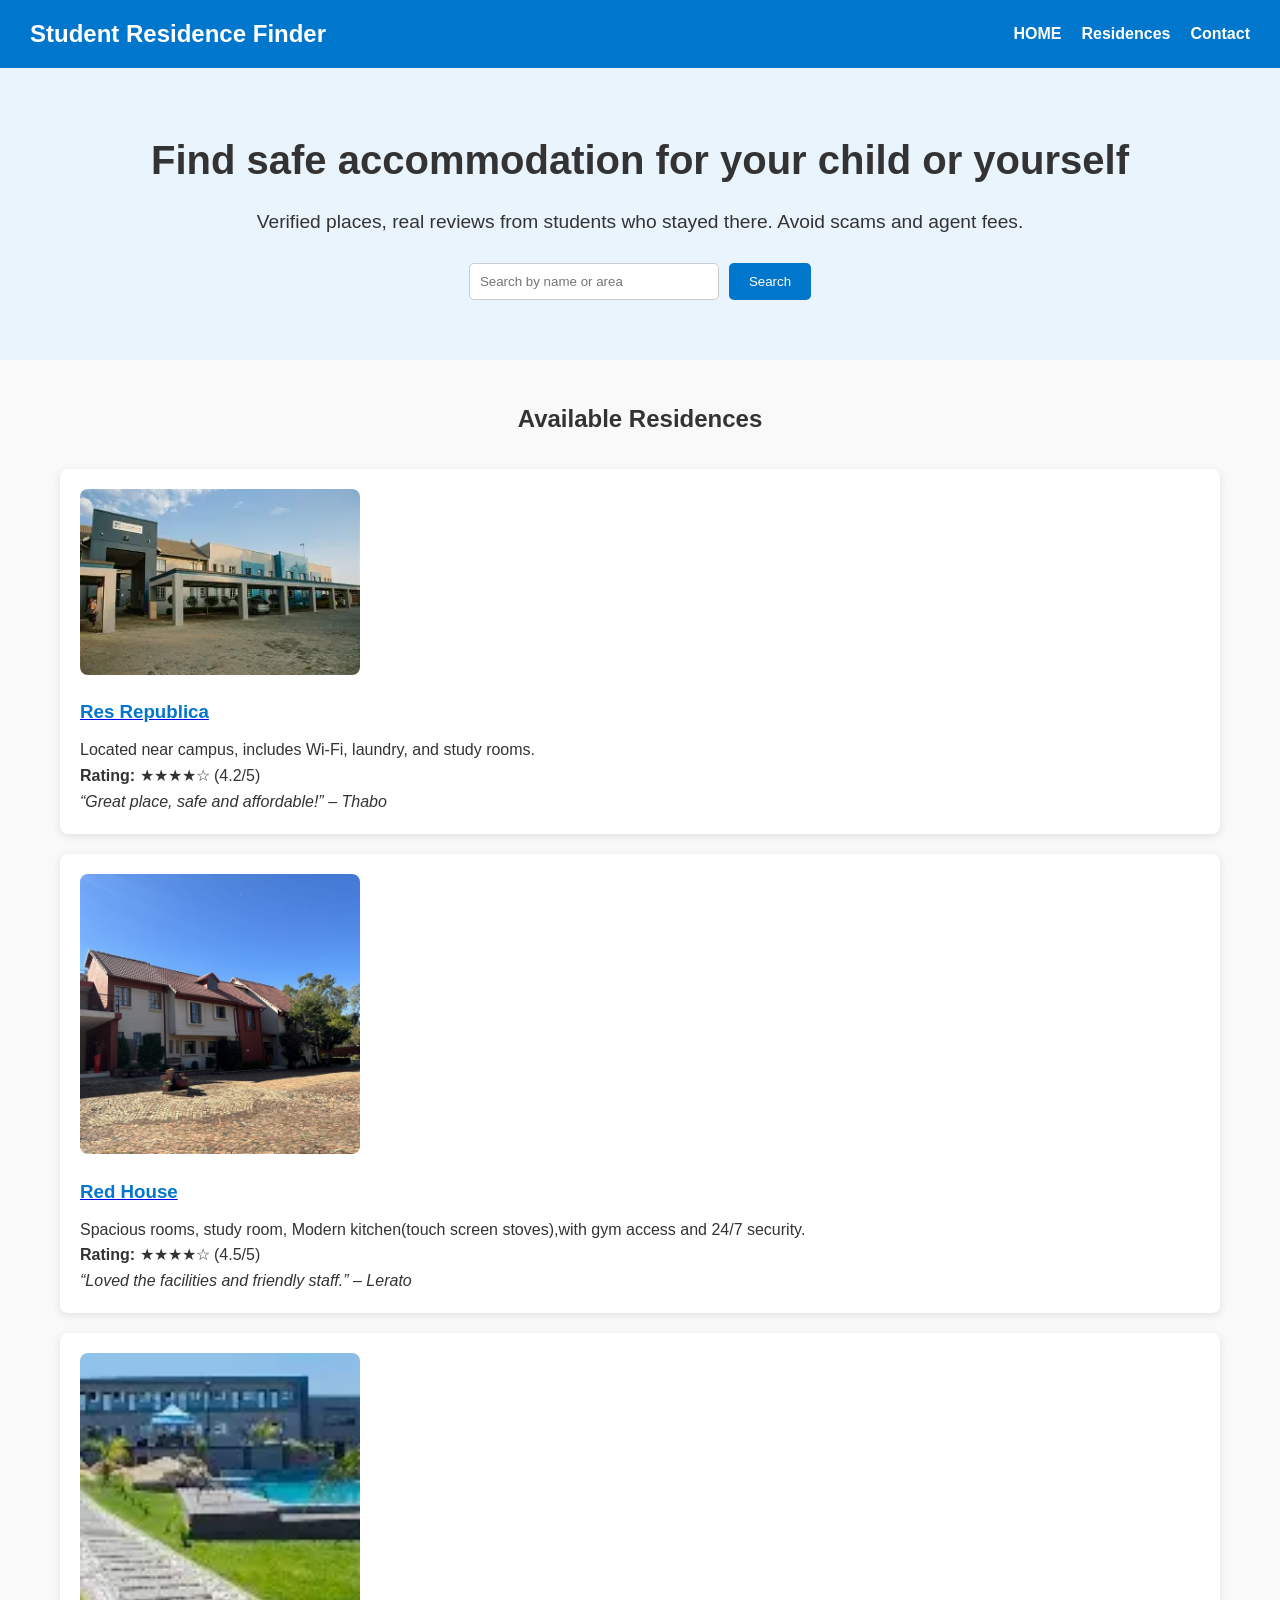
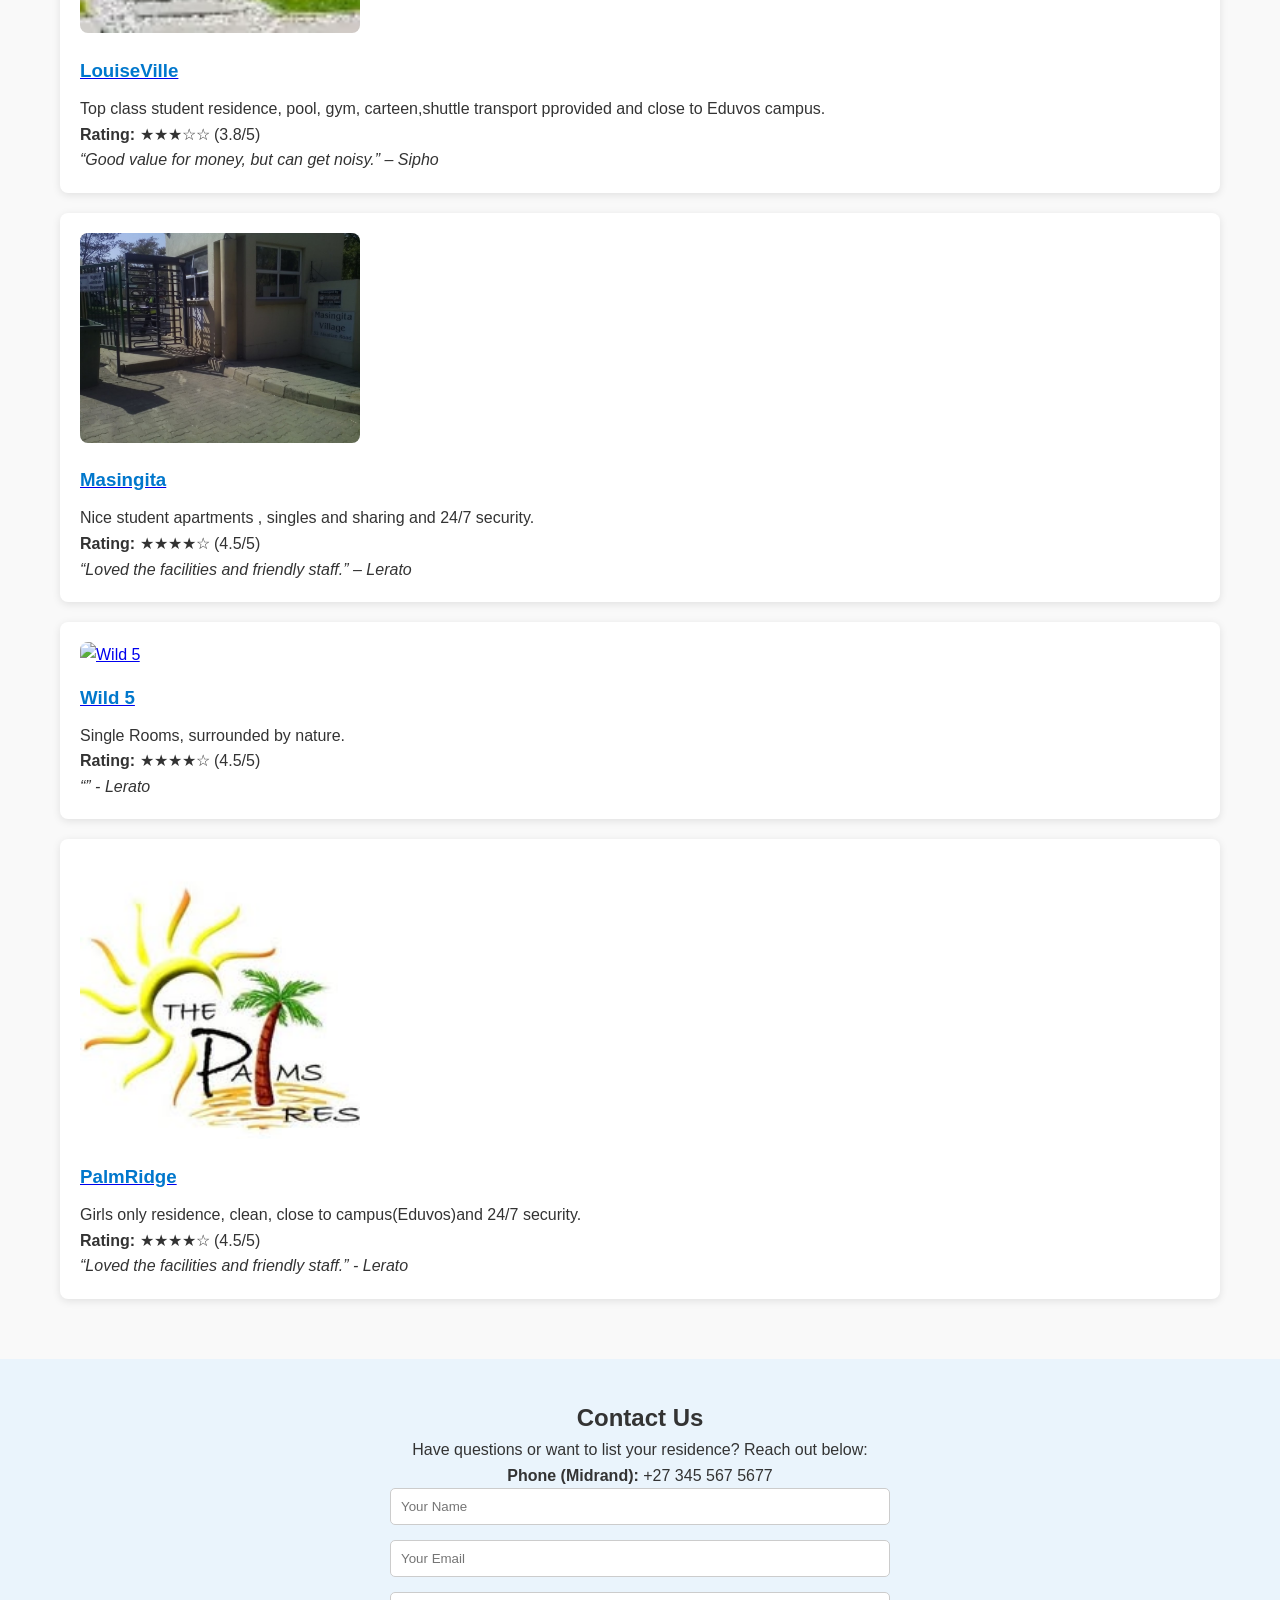
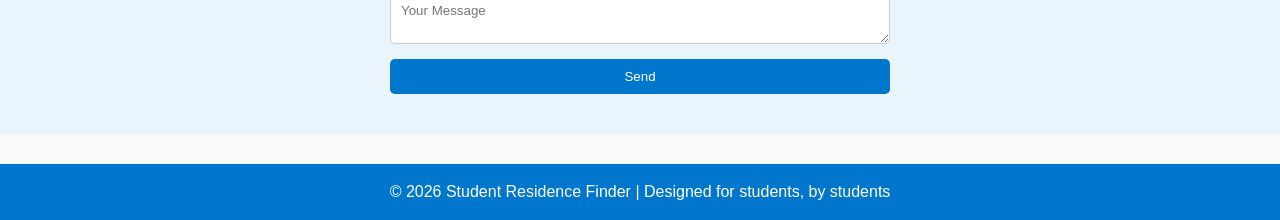
==== index.html @ e9db71c7 "initial website commit" ====
<!DOCTYPE html>
<html lang="en">
<head>
    <meta charset="UTF-8">
    <meta name="viewport" content="width=device-width, initial-scale=1.0">
    <title>Student Residence Finder</title>
    <link rel="stylesheet" href="web.css">
</head>
<body>
    
    
    <nav>
        <h2>Student Residence Finder</h2>
        <ul>
            <li><a href="index.html">HOME</a></li>
            <li><a href="#residences">Residences</a></li>
            <li><a href="#contact">Contact</a></li>
        </ul>
    </nav>

    
    <section class="hero">
        <h1>Find safe accommodation for your child or yourself</h1>
        <p>Verified places, real reviews from students who stayed there. Avoid scams and agent fees.</p>

        <div class="search-box"> 
            <input type="text" placeholder="Search by name or area">
            <button>Search</button>
        </div>
    </section>

    
    <section id="residences" class="residences">
        <h2>Available Residences</h2>

        <div class="residence-card">
            <a href="respublica.html">
                <img src="resp.webp" alt="Respublica">
                <h3>Res Republica</h3>
            </a>
            <p>Located near campus, includes Wi-Fi, laundry, and study rooms.</p>
            <p><strong>Rating:</strong> ★★★★☆ (4.2/5)</p>
            <p><em>“Great place, safe and affordable!” – Thabo</em></p>
        </div>

        <div class="residence-card">
            <a href="redhouse.html">
                <img src="red house.jpg" alt="Red House">
                <h3>Red House</h3>
            </a>
            <p>Spacious rooms, study room, Modern kitchen(touch screen stoves),with gym access and 24/7 security.</p>
            <p><strong>Rating:</strong> ★★★★☆ (4.5/5)</p>
            <p><em>“Loved the facilities and friendly staff.” – Lerato</em></p>
        </div>

        <div class="residence-card">
            <a href="louiseville.html">
                <img src="louisville.webp" alt="LouiseVille">
                <h3>LouiseVille</h3>
            </a>
            <p>Top class student residence, pool, gym, carteen,shuttle transport pprovided and close to Eduvos campus.</p>
            <p><strong>Rating:</strong> ★★★☆☆ (3.8/5)</p>
            <p><em>“Good value for money, but can get noisy.” – Sipho</em></p>
        </div>

        <div class="residence-card">
            <a href="masingita.html">
                <img src="masingita.jpg" alt="Masingita">
                <h3>Masingita</h3>
            </a>
            <p>Nice student apartments , singles and sharing and 24/7 security.</p>
            <p><strong>Rating:</strong> ★★★★☆ (4.5/5)</p>
            <p><em>“Loved the facilities and friendly staff.” – Lerato</em></p>
        </div>

        <div class="residence-card">
            <a href="wild5.html">
                <img src="res2.jpg" alt="Wild 5">
                <h3>Wild 5</h3>
            </a>
            <p>Single Rooms, surrounded by nature.</p>
            <p><strong>Rating:</strong> ★★★★☆ (4.5/5)</p>
            <p><em>“” - Lerato</em></p>
        </div>

        <div class="residence-card">
            <a href="palmridge.html">
                <img src="palms.jpg" alt="PalmRidge">
                <h3>PalmRidge</h3>
            </a>
            <p>Girls only residence, clean, close to campus(Eduvos)and 24/7 security.</p>
            <p><strong>Rating:</strong> ★★★★☆ (4.5/5)</p>
            <p><em>“Loved the facilities and friendly staff.” - Lerato</em></p>
        </div>
    </section>

    <section id="contact" class="contact">
        <h2>Contact Us</h2>
        <p>Have questions or want to list your residence? Reach out below:</p>
         <p><strong>Phone (Midrand):</strong> +27 345 567 5677</p>
        <form>
            <input type="text" placeholder="Your Name" required>
            <input type="email" placeholder="Your Email" required>
            <textarea placeholder="Your Message" required></textarea>
            <button type="submit">Send</button>
        </form>
    </section>

    <footer>
        <p>&copy; 2026 Student Residence Finder | Designed for students, by students</p>
    </footer>
    <script>
document.querySelector(".search-box button").addEventListener("click", function() {
    const query = document.querySelector(".search-box input").value.toLowerCase();
    const cards = document.querySelectorAll(".residence-card");

    cards.forEach(card => {
        const text = card.innerText.toLowerCase();
        if (text.includes(query)) {
            card.style.display = "block";
        } else {
            card.style.display = "none";
        }
    });
});
</script>

</body>
</html>
---- web.css ----
* {
    margin: 0;
    padding: 0;
    box-sizing: border-box;
    font-family: Arial, sans-serif;
}

body {
    background-color: #f9f9f9;
    color: #333;
    line-height: 1.6;
}

/* Navigation */
nav {
    background: #0077cc;
    color: #fff;
    padding: 15px 30px;
    display: flex;
    justify-content: space-between;
    align-items: center;
}

nav h2 {
    margin: 0;
}

nav ul {
    list-style: none;
    display: flex;
    gap: 20px;
}

nav ul li a {
    color: #fff;
    text-decoration: none;
    font-weight: bold;
}

nav ul li a:hover {
    text-decoration: underline;
}

/* Hero Section */
.hero {
    text-align: center;
    padding: 60px 20px;
    background: #eaf4fc;
}

.hero h1 {
    font-size: 2.5rem;
    margin-bottom: 15px;
}

.hero p {
    font-size: 1.2rem;
    margin-bottom: 25px;
}

.search-box {
    display: inline-flex;
    gap: 10px;
}

.search-box input {
    padding: 10px;
    width: 250px;
    border: 1px solid #ccc;
    border-radius: 5px;
}

.search-box button {
    padding: 10px 20px;
    background: #0077cc;
    color: #fff;
    border: none;
    border-radius: 5px;
    cursor: pointer;
}

.search-box button:hover {
    background: #005fa3;
}

/* Residences Section */
.residences {
    padding: 40px 20px;
    max-width: 1200px;
    margin: auto;
}

.residences h2 {
    text-align: center;
    margin-bottom: 30px;
}

.residence-card {
    background: #fff;
    border-radius: 8px;
    box-shadow: 0 2px 8px rgba(0,0,0,0.1);
    margin-bottom: 20px;
    padding: 20px;
    transition: transform 0.2s ease;
}

.residence-card:hover {
    transform: translateY(-5px);
}

.residence-card img {
    width: 25%;
    border-radius: 8px;
    margin-bottom: 15px;
}

.residence-card h3 {
    margin-bottom: 10px;
    color: #0077cc;
}

/* Contact Section */
.contact {
    background: #eaf4fc;
    padding: 40px 20px;
    text-align: center;
}

.contact form {
    max-width: 500px;
    margin: auto;
    display: flex;
    flex-direction: column;
    gap: 15px;
}

.contact input, .contact textarea {
    padding: 10px;
    border: 1px solid #ccc;
    border-radius: 5px;
}

.contact button {
    padding: 10px;
    background: #0077cc;
    color: #fff;
    border: none;
    border-radius: 5px;
    cursor: pointer;
}

.contact button:hover {
    background: #005fa3;
}

/* Footer */
footer {
    background: #0077cc;
    color: #fff;
    text-align: center;
    padding: 15px;
    margin-top: 30px;
}
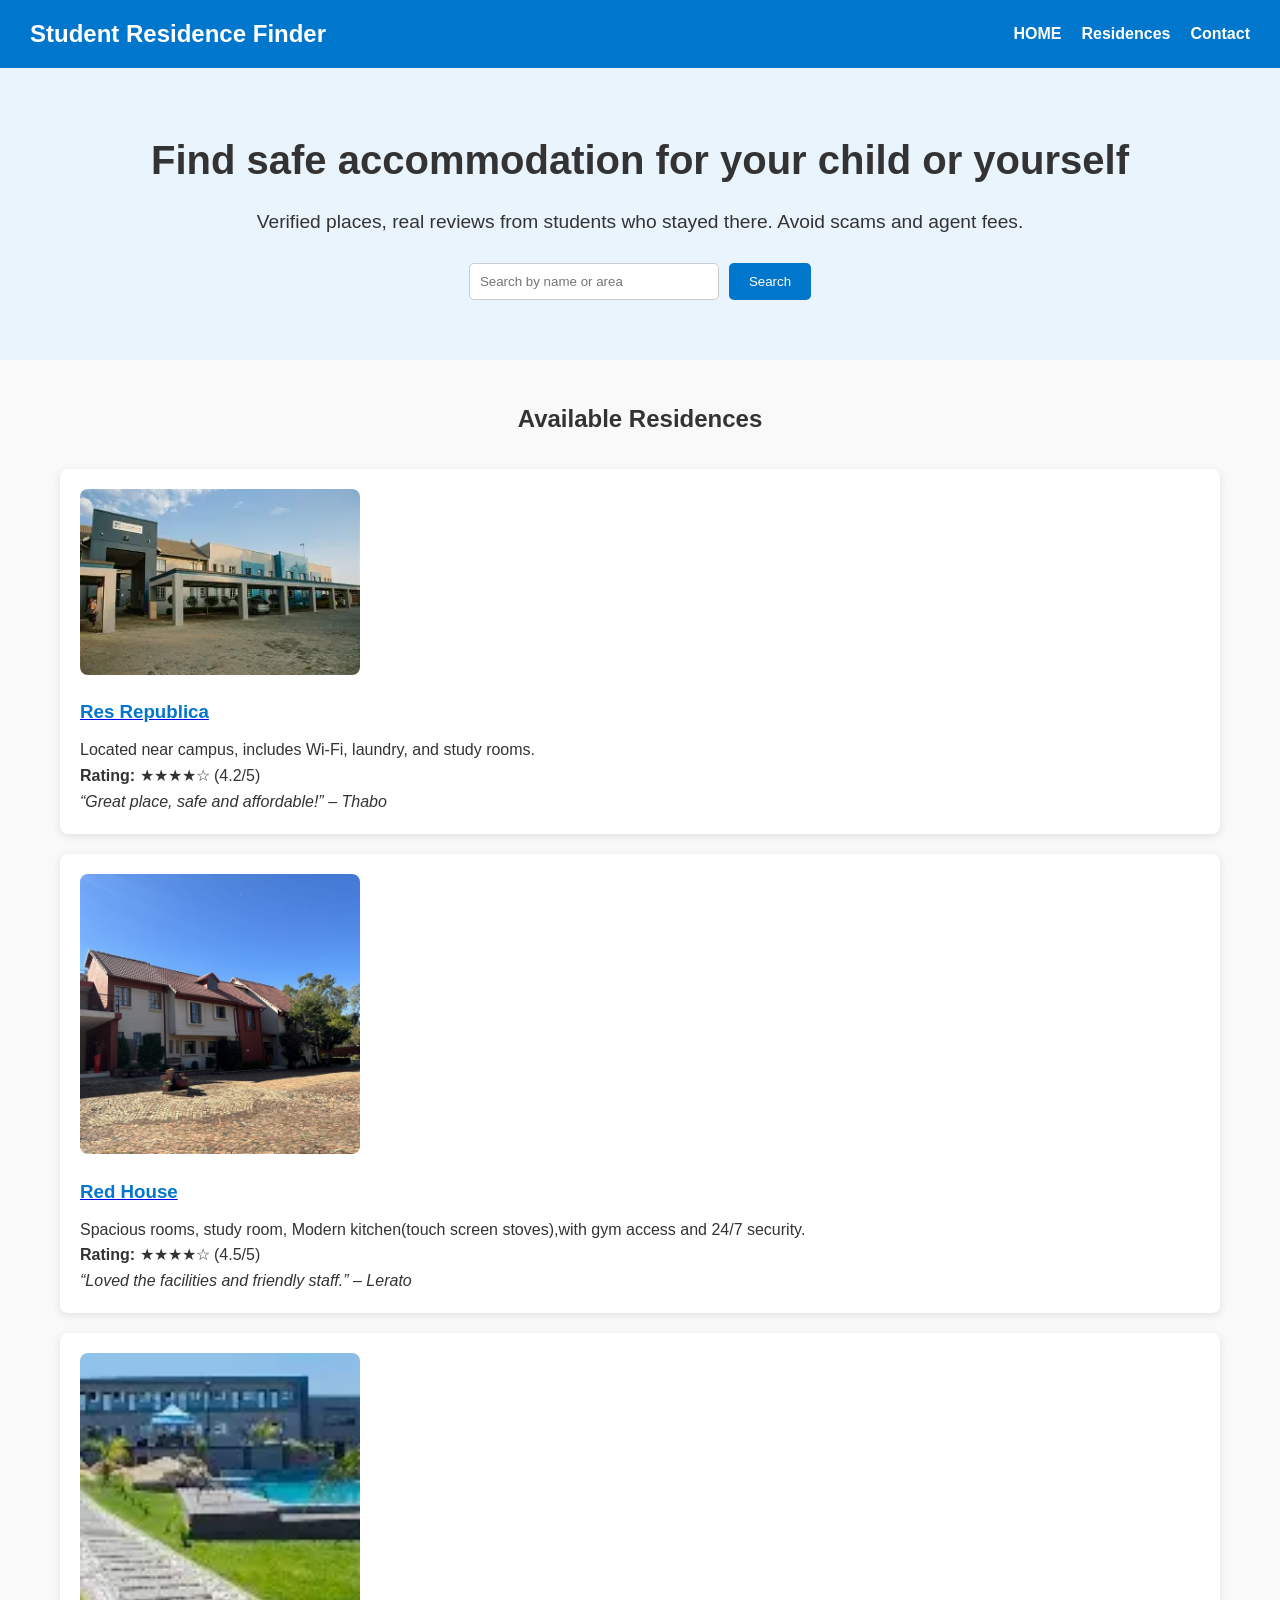
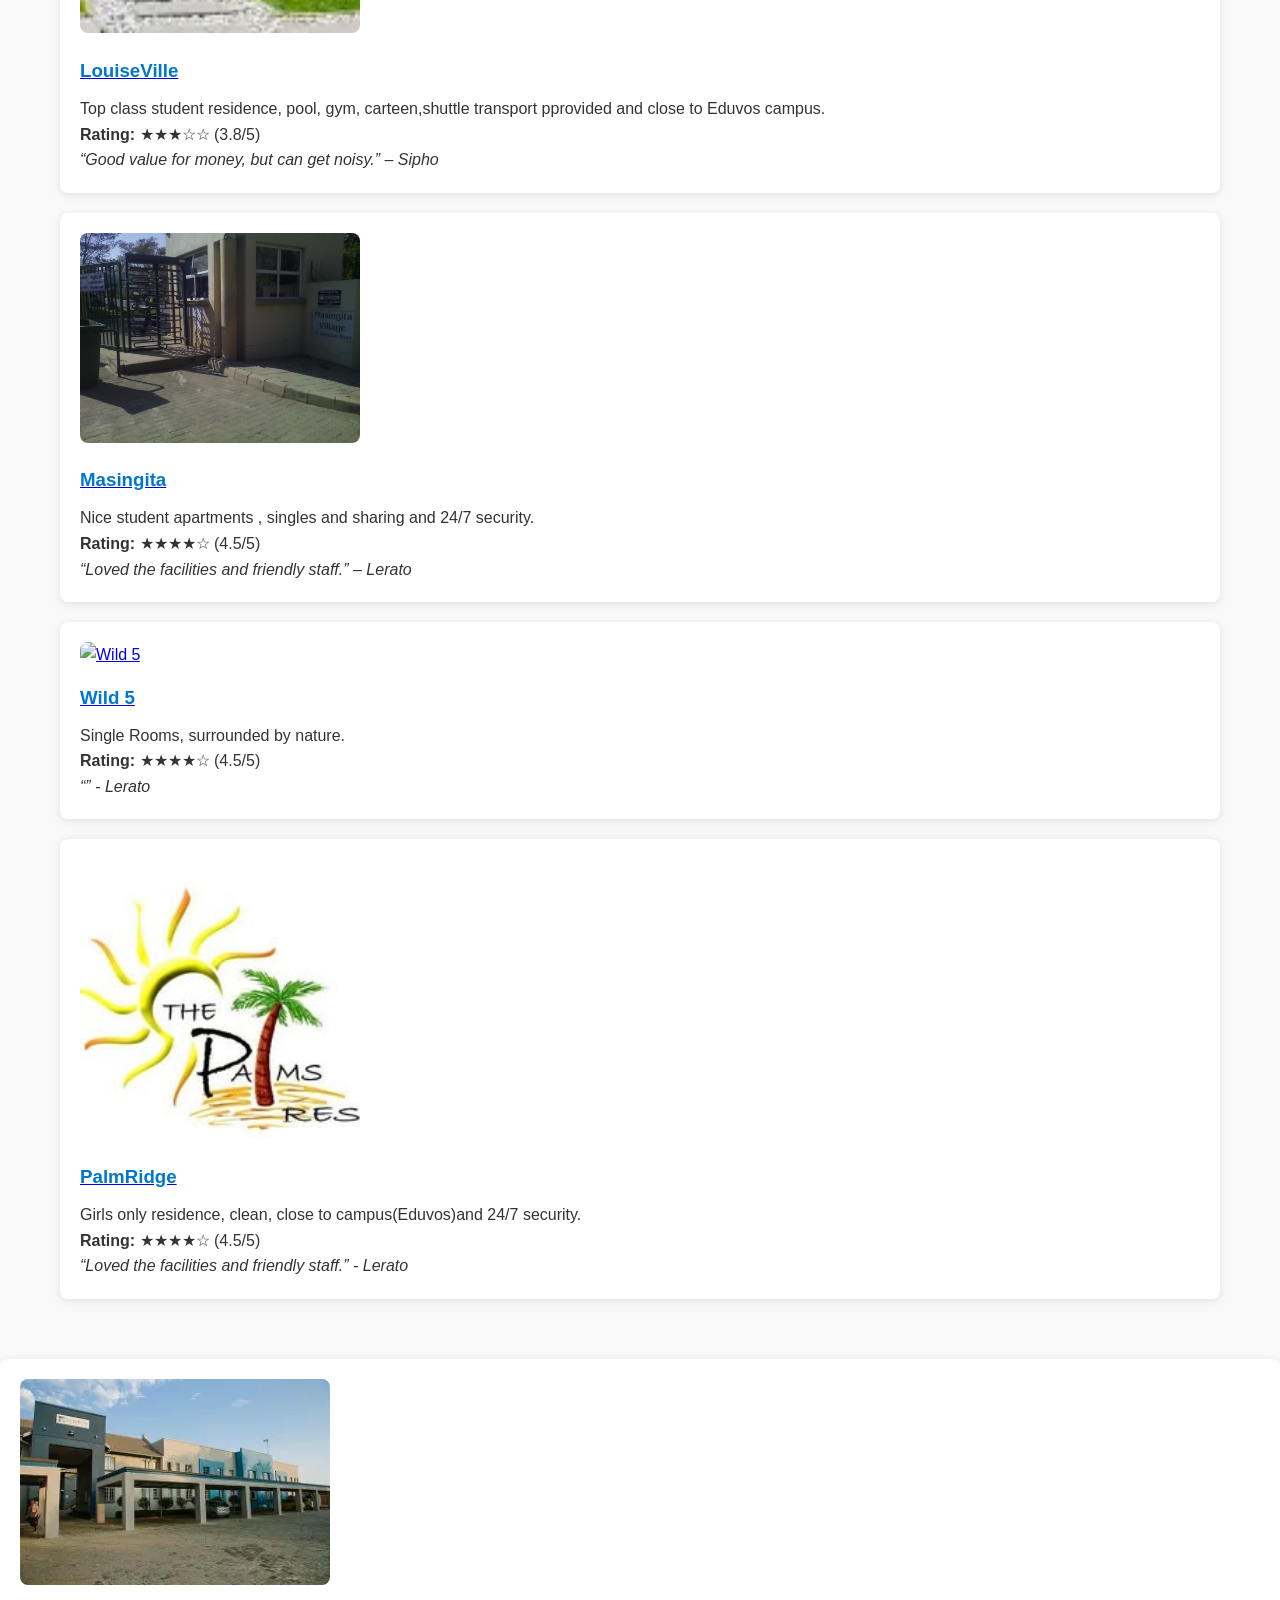
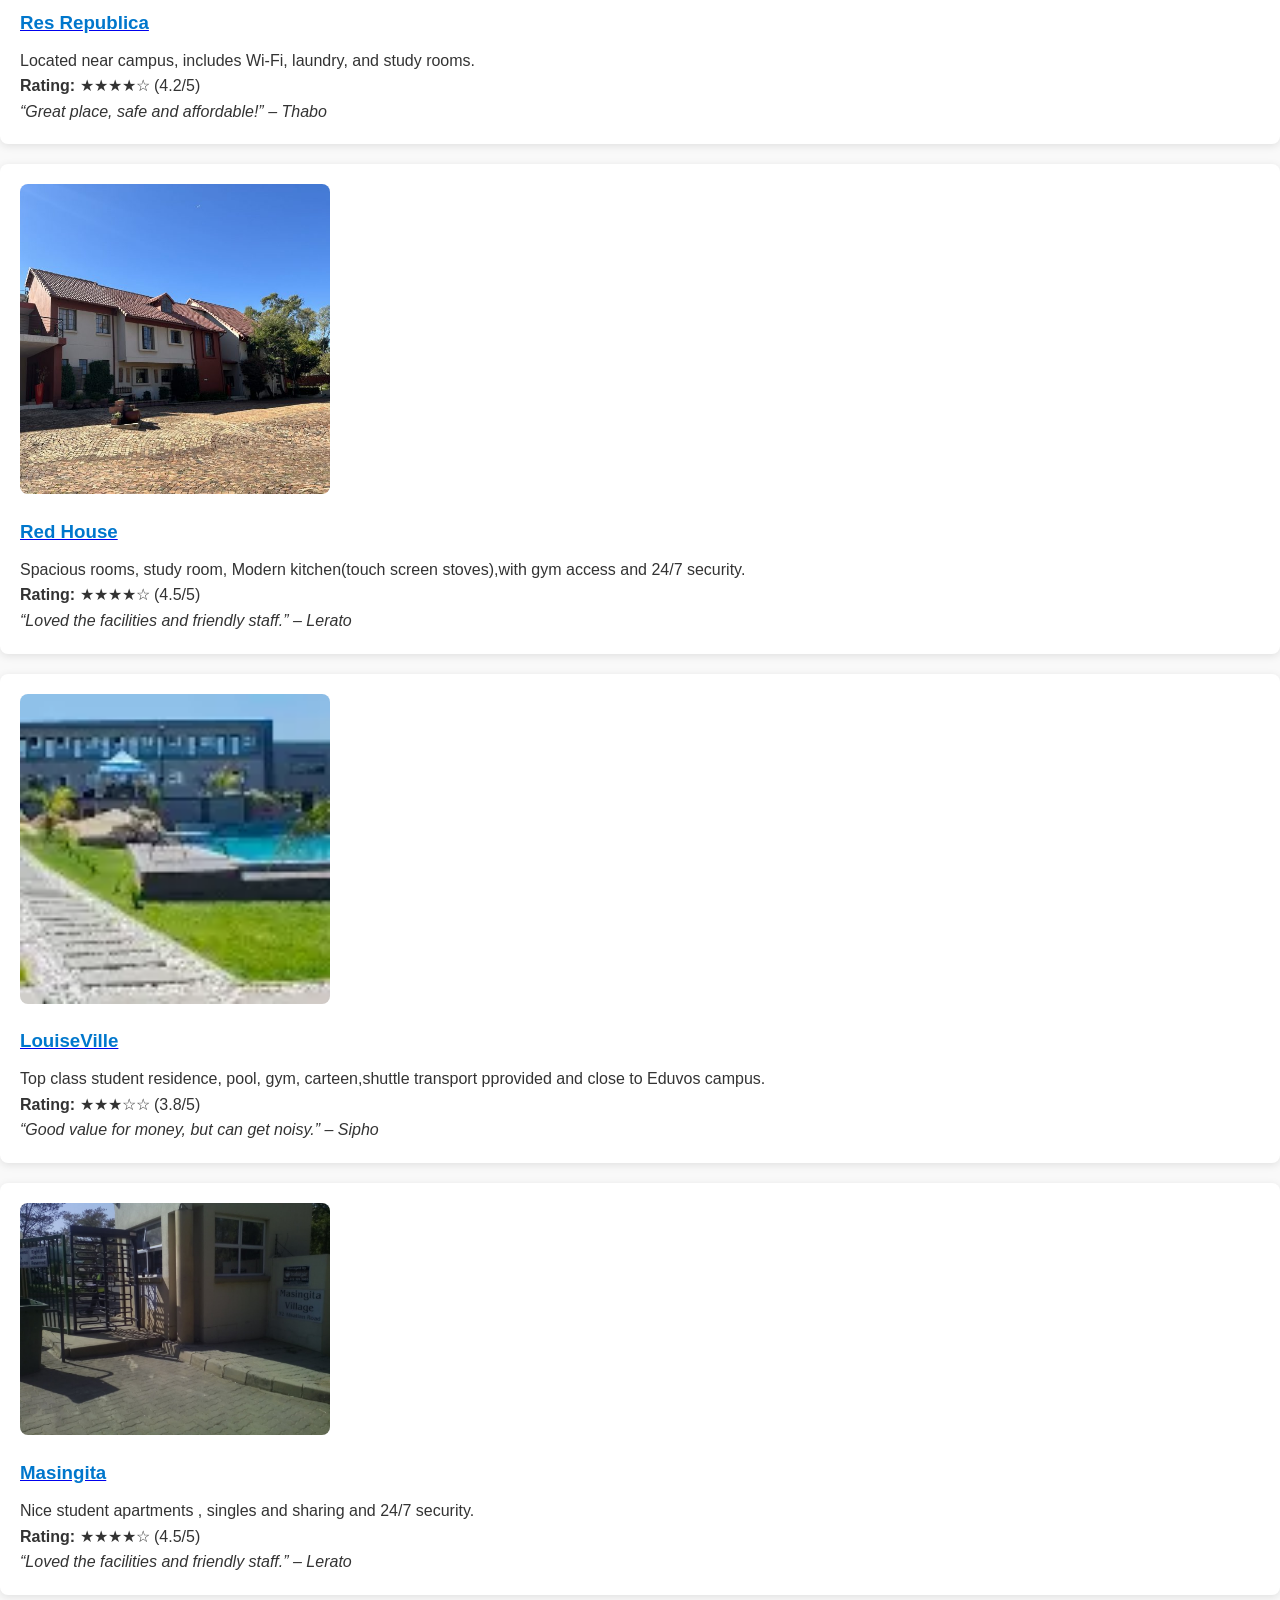
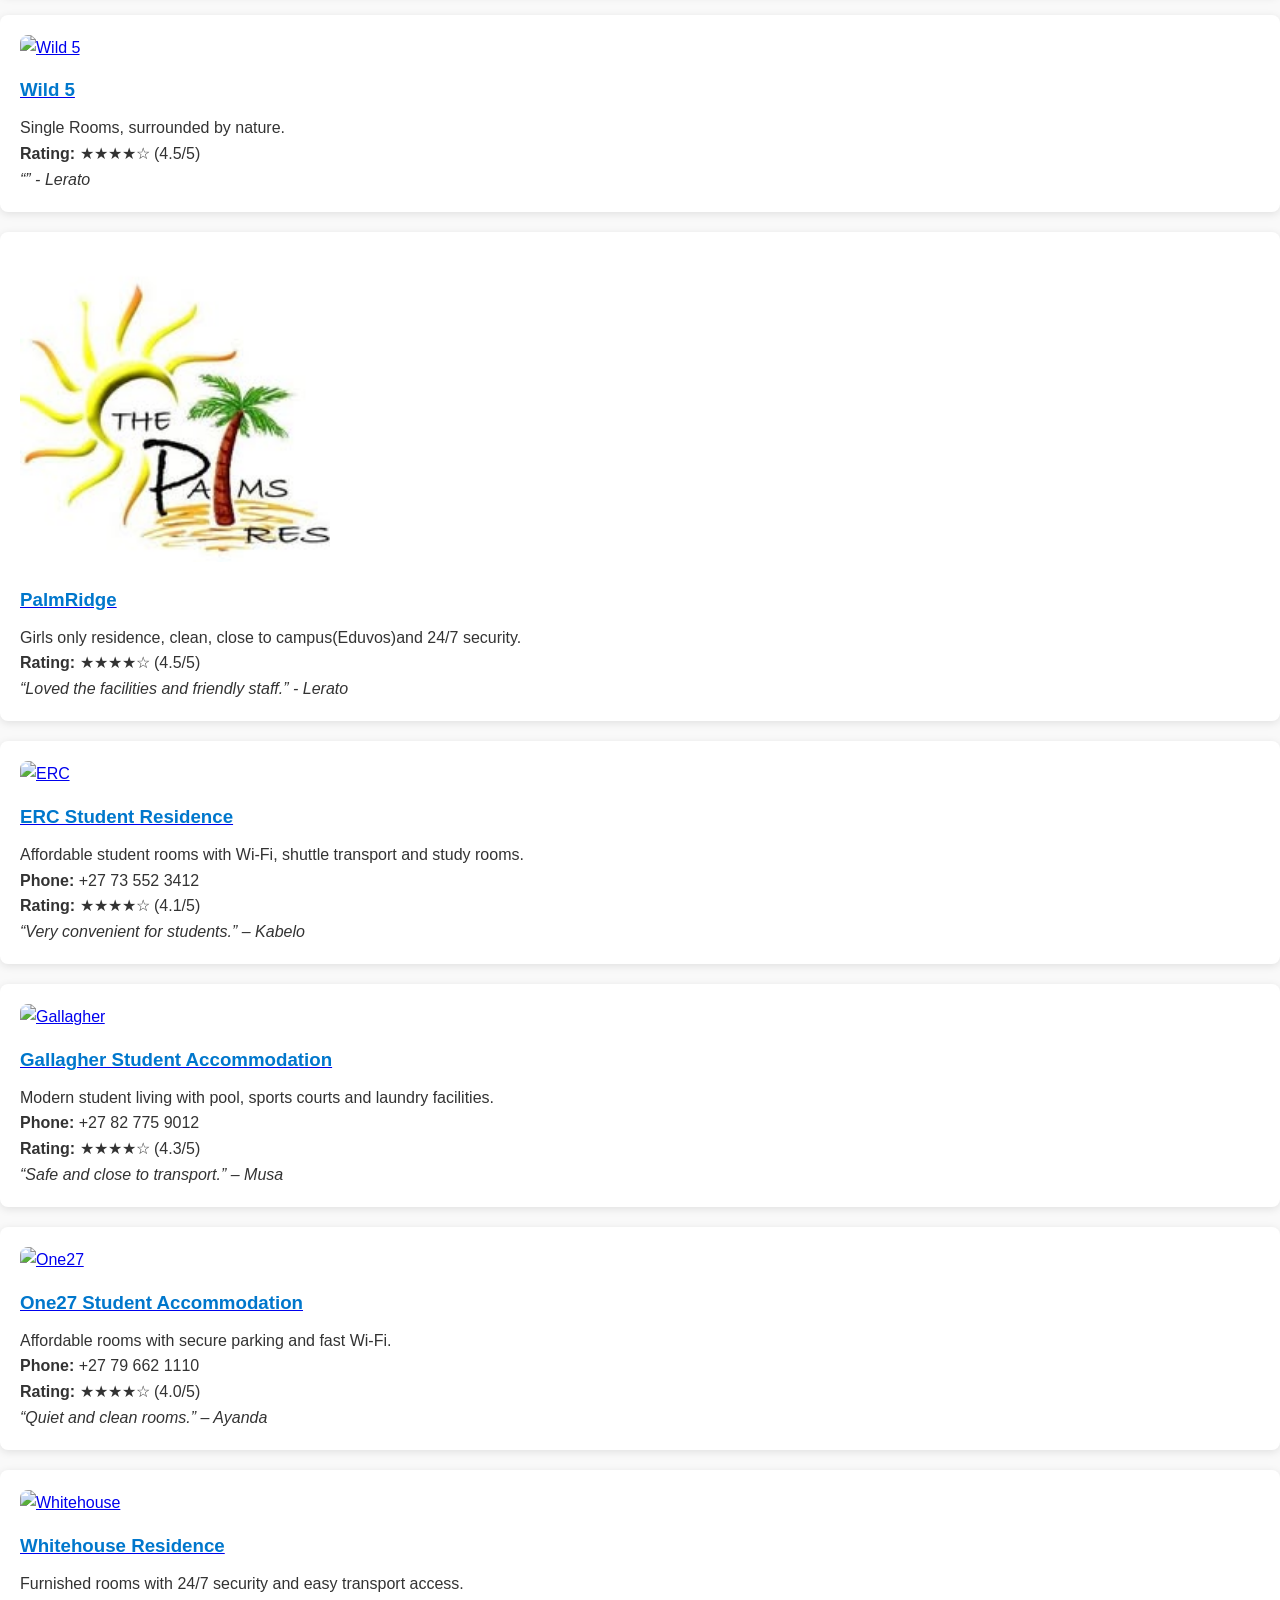
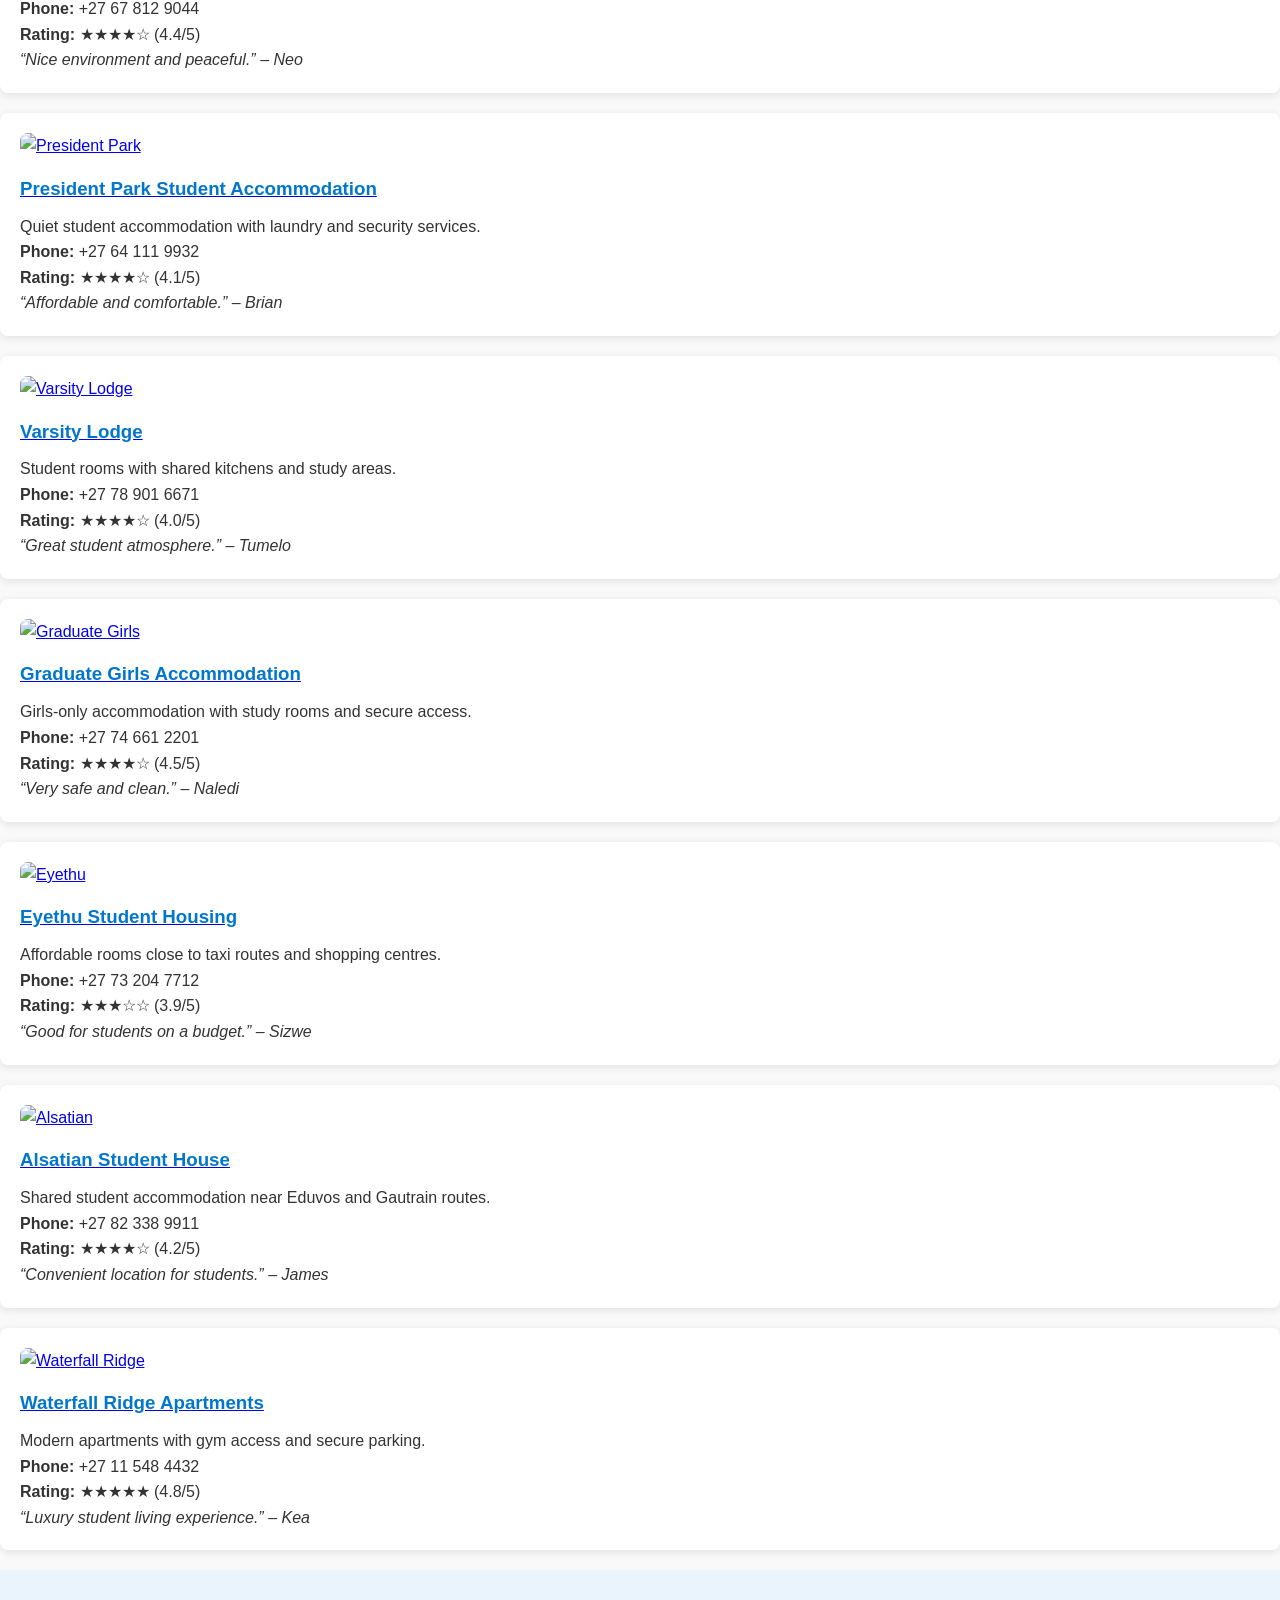
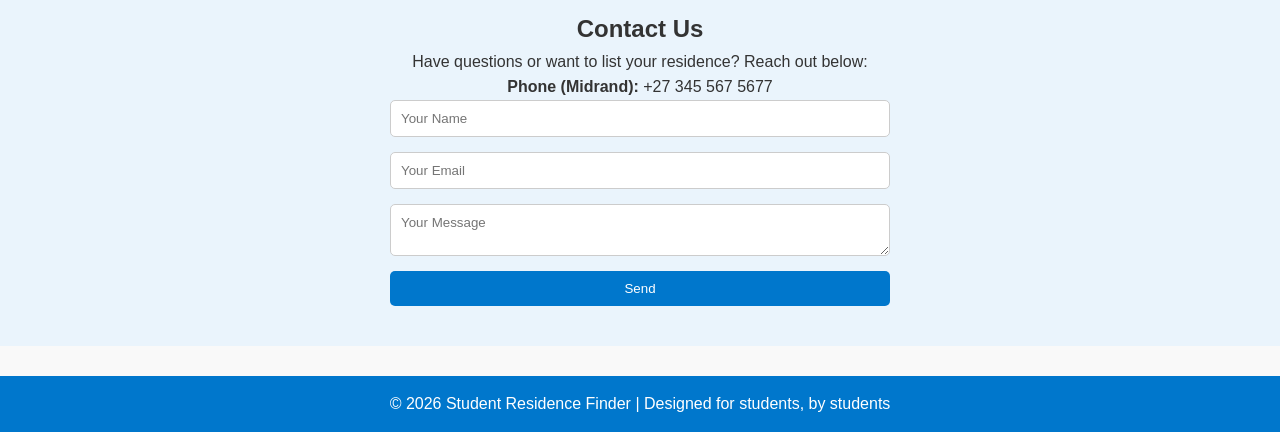
==== commit 1f5a2d1c: "res updates" ====
--- a/index.html
+++ b/index.html
@@ -17,9 +17,7 @@
             <li><a href="#contact">Contact</a></li>
         </ul>
     </nav>
-
-    
-    <section class="hero">
+       <section class="hero">
         <h1>Find safe accommodation for your child or yourself</h1>
         <p>Verified places, real reviews from students who stayed there. Avoid scams and agent fees.</p>
 
@@ -28,12 +26,10 @@
             <button>Search</button>
         </div>
     </section>
-
-    
-    <section id="residences" class="residences">
+     <section id="residences" class="residences">
         <h2>Available Residences</h2>
 
-        <div class="residence-card">
+         <div class="residence-card">
             <a href="respublica.html">
                 <img src="resp.webp" alt="Respublica">
                 <h3>Res Republica</h3>
@@ -93,8 +89,177 @@
             <p><em>“Loved the facilities and friendly staff.” - Lerato</em></p>
         </div>
     </section>
-
-    <section id="contact" class="contact">
+         <div class="residence-card">
+            <a href="respublica.html">
+                <img src="resp.webp" alt="Respublica">
+                <h3>Res Republica</h3>
+            </a>
+            <p>Located near campus, includes Wi-Fi, laundry, and study rooms.</p>
+            <p><strong>Rating:</strong> ★★★★☆ (4.2/5)</p>
+            <p><em>“Great place, safe and affordable!” – Thabo</em></p>
+        </div>
+
+        <div class="residence-card">
+            <a href="redhouse.html">
+                <img src="red house.jpg" alt="Red House">
+                <h3>Red House</h3>
+            </a>
+            <p>Spacious rooms, study room, Modern kitchen(touch screen stoves),with gym access and 24/7 security.</p>
+            <p><strong>Rating:</strong> ★★★★☆ (4.5/5)</p>
+            <p><em>“Loved the facilities and friendly staff.” – Lerato</em></p>
+        </div>
+
+        <div class="residence-card">
+            <a href="louiseville.html">
+                <img src="louisville.webp" alt="LouiseVille">
+                <h3>LouiseVille</h3>
+            </a>
+            <p>Top class student residence, pool, gym, carteen,shuttle transport pprovided and close to Eduvos campus.</p>
+            <p><strong>Rating:</strong> ★★★☆☆ (3.8/5)</p>
+            <p><em>“Good value for money, but can get noisy.” – Sipho</em></p>
+        </div>
+
+        <div class="residence-card">
+            <a href="masingita.html">
+                <img src="masingita.jpg" alt="Masingita">
+                <h3>Masingita</h3>
+            </a>
+            <p>Nice student apartments , singles and sharing and 24/7 security.</p>
+            <p><strong>Rating:</strong> ★★★★☆ (4.5/5)</p>
+            <p><em>“Loved the facilities and friendly staff.” – Lerato</em></p>
+        </div>
+
+        <div class="residence-card">
+            <a href="wild5.html">
+                <img src="res2.jpg" alt="Wild 5">
+                <h3>Wild 5</h3>
+            </a>
+            <p>Single Rooms, surrounded by nature.</p>
+            <p><strong>Rating:</strong> ★★★★☆ (4.5/5)</p>
+            <p><em>“” - Lerato</em></p>
+        </div>
+
+        <div class="residence-card">
+            <a href="palmridge.html">
+                <img src="palms.jpg" alt="PalmRidge">
+                <h3>PalmRidge</h3>
+            </a>
+            <p>Girls only residence, clean, close to campus(Eduvos)and 24/7 security.</p>
+            <p><strong>Rating:</strong> ★★★★☆ (4.5/5)</p>
+            <p><em>“Loved the facilities and friendly staff.” - Lerato</em></p>
+        </div>
+    </section>
+    
+<div class="residence-card">
+    <a href="erc.html">
+        <img src="erc.jpg" alt="ERC">
+        <h3>ERC Student Residence</h3>
+    </a>
+    <p>Affordable student rooms with Wi-Fi, shuttle transport and study rooms.</p>
+    <p><strong>Phone:</strong> +27 73 552 3412</p>
+    <p><strong>Rating:</strong> ★★★★☆ (4.1/5)</p>
+    <p><em>“Very convenient for students.” – Kabelo</em></p>
+</div>
+
+<div class="residence-card">
+    <a href="gallagher.html">
+        <img src="gallagher.jpg" alt="Gallagher">
+        <h3>Gallagher Student Accommodation</h3>
+    </a>
+    <p>Modern student living with pool, sports courts and laundry facilities.</p>
+    <p><strong>Phone:</strong> +27 82 775 9012</p>
+    <p><strong>Rating:</strong> ★★★★☆ (4.3/5)</p>
+    <p><em>“Safe and close to transport.” – Musa</em></p>
+</div>
+
+<div class="residence-card">
+    <a href="one27.html">
+        <img src="one27.jpg" alt="One27">
+        <h3>One27 Student Accommodation</h3>
+    </a>
+    <p>Affordable rooms with secure parking and fast Wi-Fi.</p>
+    <p><strong>Phone:</strong> +27 79 662 1110</p>
+    <p><strong>Rating:</strong> ★★★★☆ (4.0/5)</p>
+    <p><em>“Quiet and clean rooms.” – Ayanda</em></p>
+</div>
+
+<div class="residence-card">
+    <a href="whitehouse.html">
+        <img src="whitehouse.jpg" alt="Whitehouse">
+        <h3>Whitehouse Residence</h3>
+    </a>
+    <p>Furnished rooms with 24/7 security and easy transport access.</p>
+    <p><strong>Phone:</strong> +27 67 812 9044</p>
+    <p><strong>Rating:</strong> ★★★★☆ (4.4/5)</p>
+    <p><em>“Nice environment and peaceful.” – Neo</em></p>
+</div>
+
+<div class="residence-card">
+    <a href="presidentpark.html">
+        <img src="presidentpark.jpg" alt="President Park">
+        <h3>President Park Student Accommodation</h3>
+    </a>
+    <p>Quiet student accommodation with laundry and security services.</p>
+    <p><strong>Phone:</strong> +27 64 111 9932</p>
+    <p><strong>Rating:</strong> ★★★★☆ (4.1/5)</p>
+    <p><em>“Affordable and comfortable.” – Brian</em></p>
+</div>
+
+<div class="residence-card">
+    <a href="varsity.html">
+        <img src="varsity.jpg" alt="Varsity Lodge">
+        <h3>Varsity Lodge</h3>
+    </a>
+    <p>Student rooms with shared kitchens and study areas.</p>
+    <p><strong>Phone:</strong> +27 78 901 6671</p>
+    <p><strong>Rating:</strong> ★★★★☆ (4.0/5)</p>
+    <p><em>“Great student atmosphere.” – Tumelo</em></p>
+</div>
+
+<div class="residence-card">
+    <a href="girls.html">
+        <img src="girls.jpg" alt="Graduate Girls">
+        <h3>Graduate Girls Accommodation</h3>
+    </a>
+    <p>Girls-only accommodation with study rooms and secure access.</p>
+    <p><strong>Phone:</strong> +27 74 661 2201</p>
+    <p><strong>Rating:</strong> ★★★★☆ (4.5/5)</p>
+    <p><em>“Very safe and clean.” – Naledi</em></p>
+</div>
+
+<div class="residence-card">
+    <a href="eyethu.html">
+        <img src="eyethu.jpg" alt="Eyethu">
+        <h3>Eyethu Student Housing</h3>
+    </a>
+    <p>Affordable rooms close to taxi routes and shopping centres.</p>
+    <p><strong>Phone:</strong> +27 73 204 7712</p>
+    <p><strong>Rating:</strong> ★★★☆☆ (3.9/5)</p>
+    <p><em>“Good for students on a budget.” – Sizwe</em></p>
+</div>
+
+<div class="residence-card">
+    <a href="alsatian.html">
+        <img src="alsatian.jpg" alt="Alsatian">
+        <h3>Alsatian Student House</h3>
+    </a>
+    <p>Shared student accommodation near Eduvos and Gautrain routes.</p>
+    <p><strong>Phone:</strong> +27 82 338 9911</p>
+    <p><strong>Rating:</strong> ★★★★☆ (4.2/5)</p>
+    <p><em>“Convenient location for students.” – James</em></p>
+</div>
+
+<div class="residence-card">
+    <a href="waterfall.html">
+        <img src="waterfall.jpg" alt="Waterfall Ridge">
+        <h3>Waterfall Ridge Apartments</h3>
+    </a>
+    <p>Modern apartments with gym access and secure parking.</p>
+    <p><strong>Phone:</strong> +27 11 548 4432</p>
+    <p><strong>Rating:</strong> ★★★★★ (4.8/5)</p>
+    <p><em>“Luxury student living experience.” – Kea</em></p>
+</div>
+ <section id="contact" class="contact">
         <h2>Contact Us</h2>
         <p>Have questions or want to list your residence? Reach out below:</p>
          <p><strong>Phone (Midrand):</strong> +27 345 567 5677</p>
@@ -126,4 +291,4 @@
 </script>
 
 </body>
-</html>
+</html>
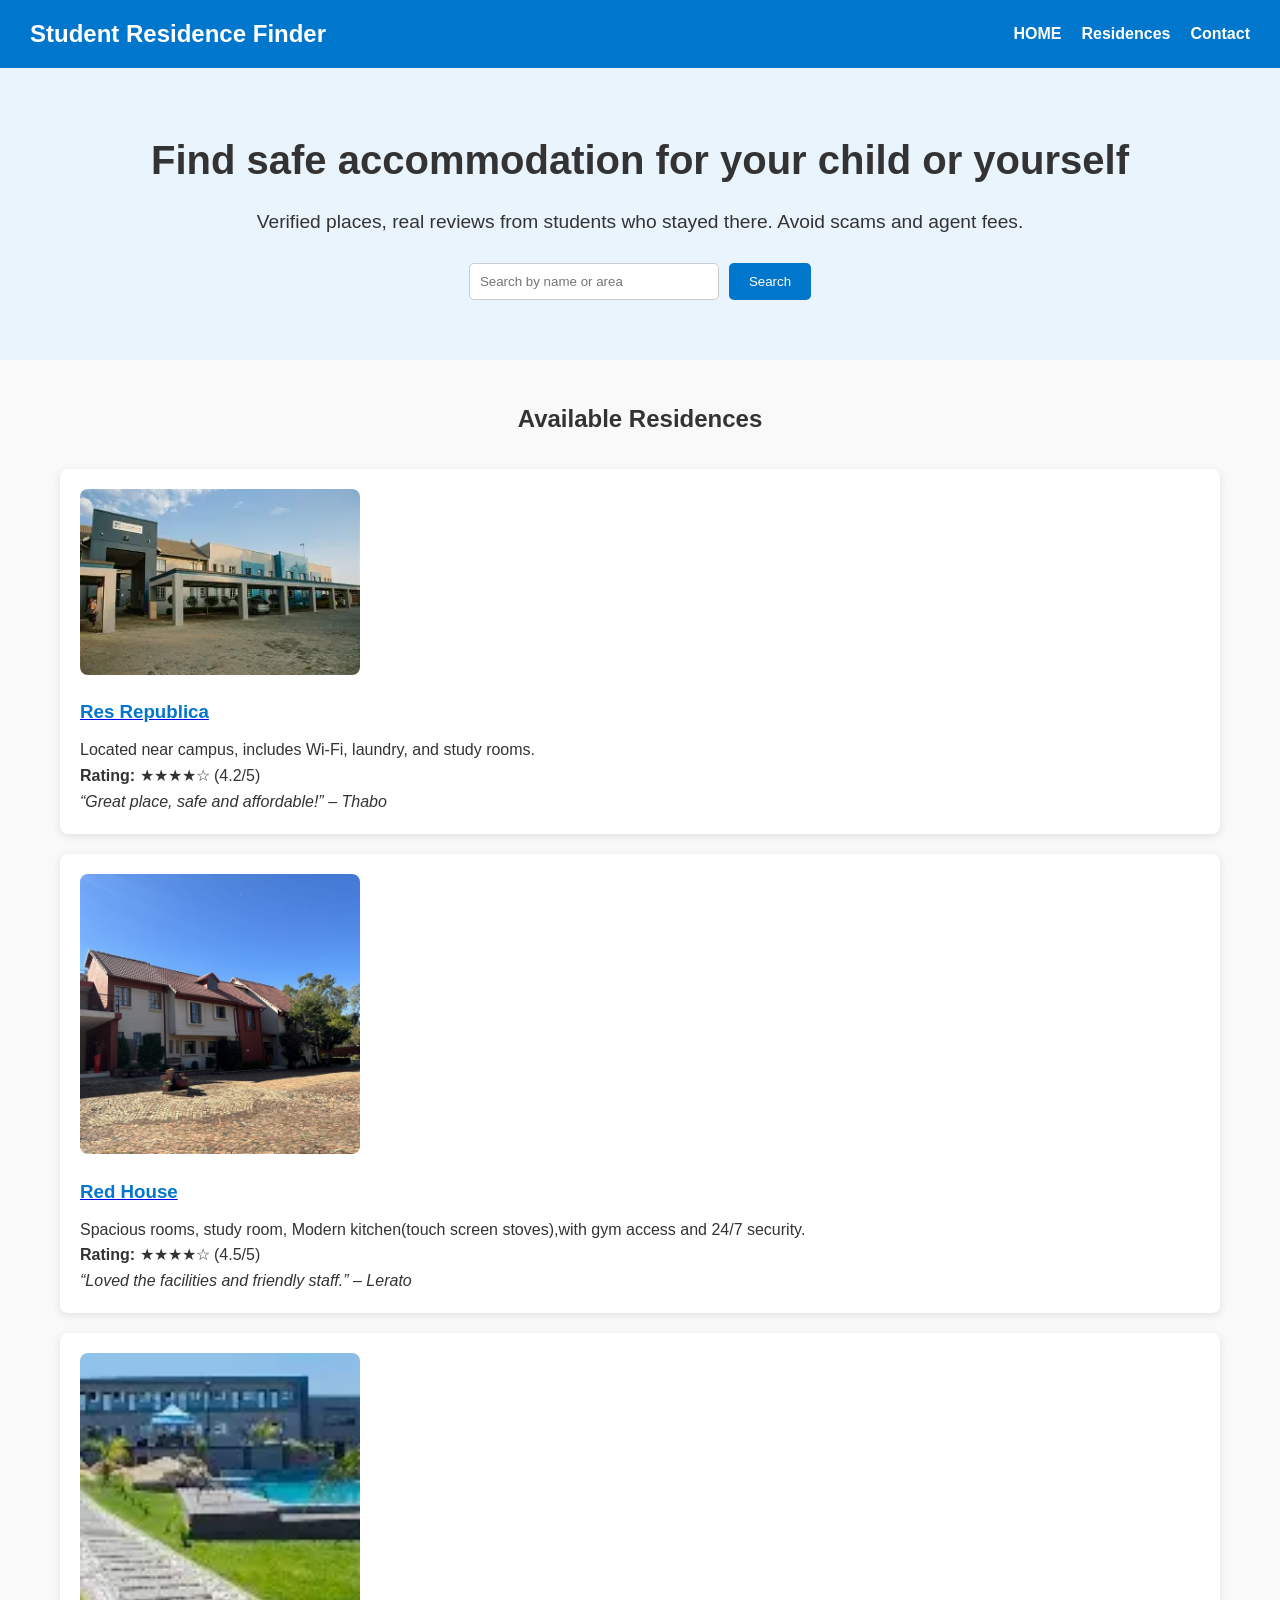
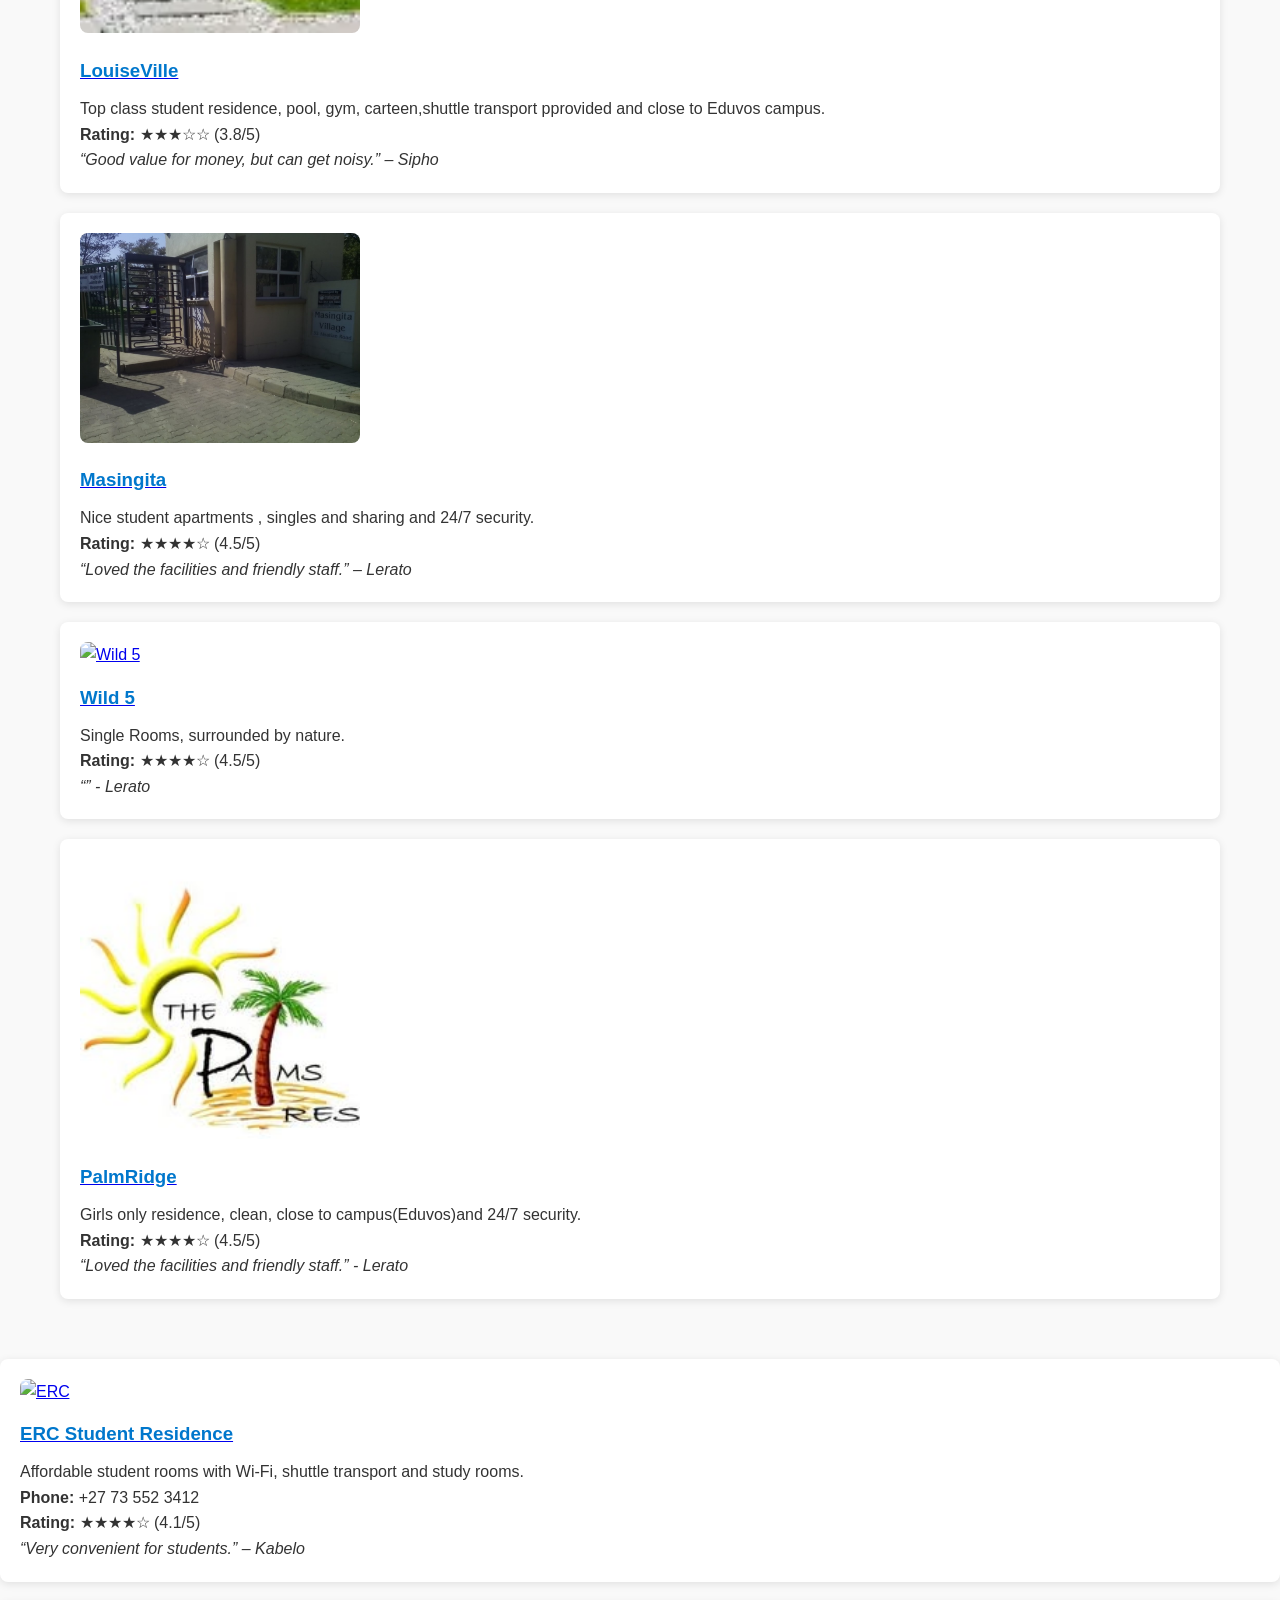
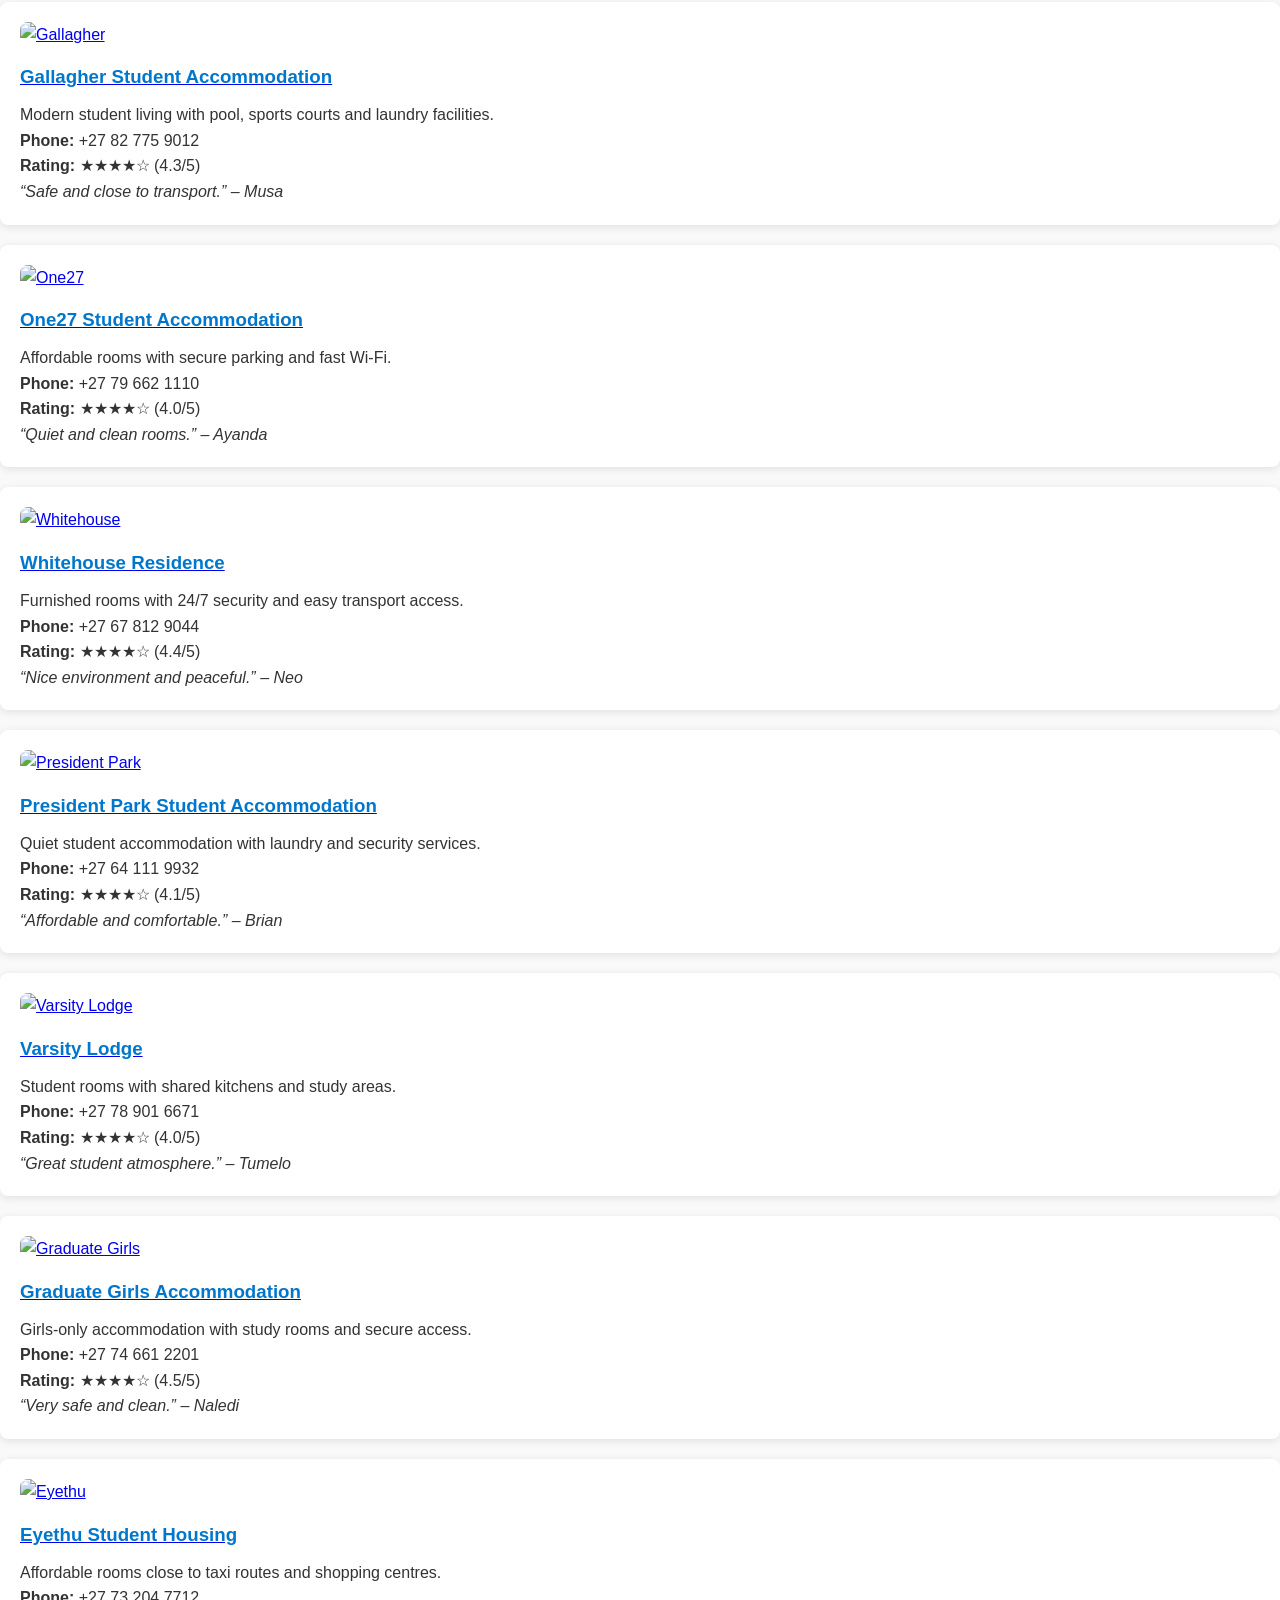
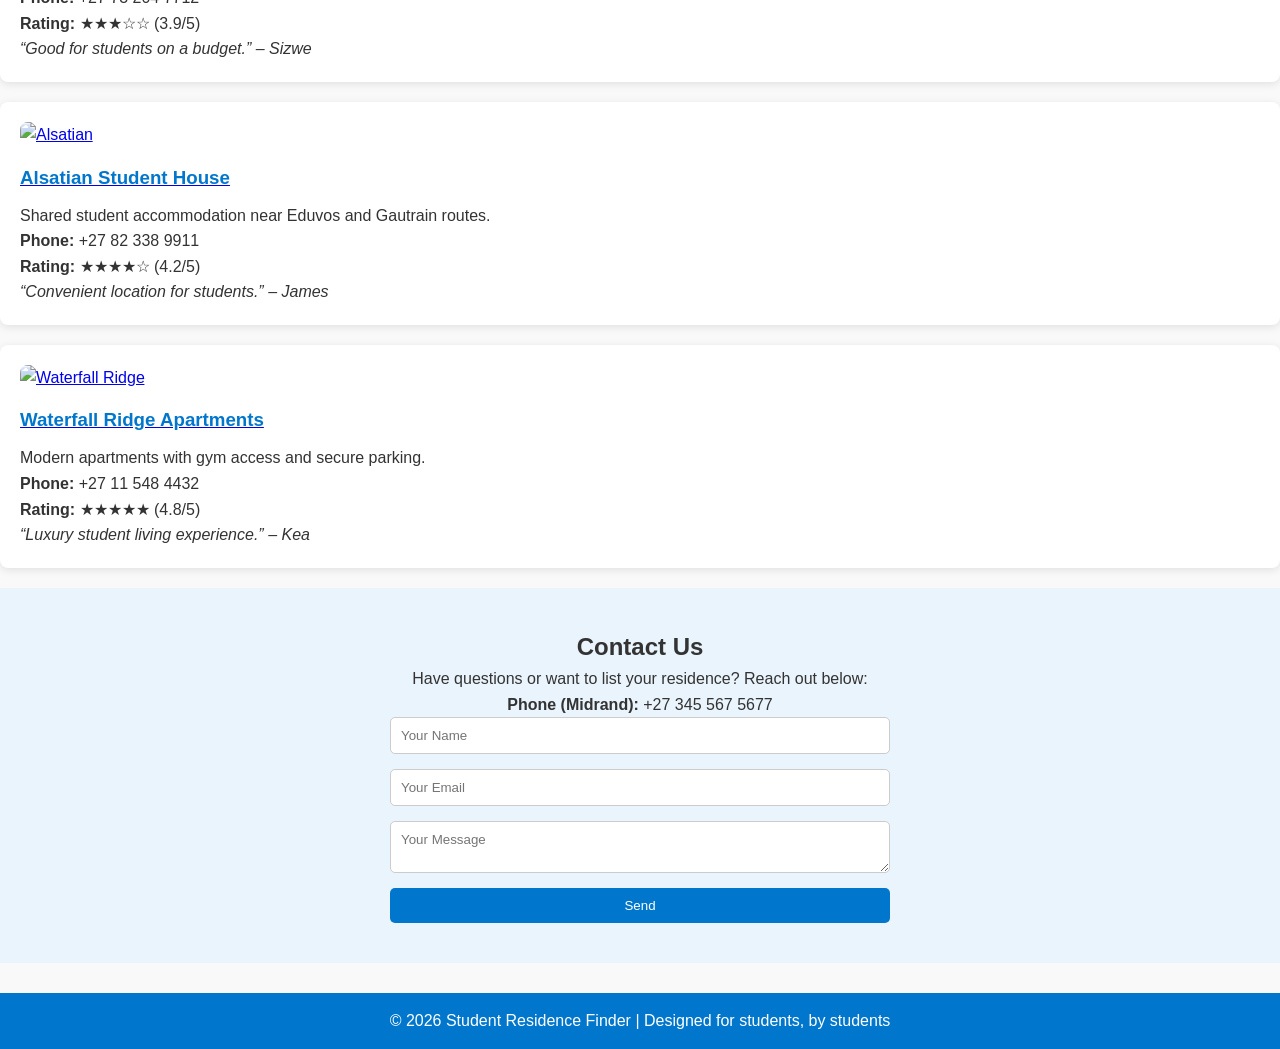
==== commit 64b13ae4: "update on res'" ====
--- a/index.html
+++ b/index.html
@@ -89,66 +89,7 @@
             <p><em>“Loved the facilities and friendly staff.” - Lerato</em></p>
         </div>
     </section>
-         <div class="residence-card">
-            <a href="respublica.html">
-                <img src="resp.webp" alt="Respublica">
-                <h3>Res Republica</h3>
-            </a>
-            <p>Located near campus, includes Wi-Fi, laundry, and study rooms.</p>
-            <p><strong>Rating:</strong> ★★★★☆ (4.2/5)</p>
-            <p><em>“Great place, safe and affordable!” – Thabo</em></p>
-        </div>
-
-        <div class="residence-card">
-            <a href="redhouse.html">
-                <img src="red house.jpg" alt="Red House">
-                <h3>Red House</h3>
-            </a>
-            <p>Spacious rooms, study room, Modern kitchen(touch screen stoves),with gym access and 24/7 security.</p>
-            <p><strong>Rating:</strong> ★★★★☆ (4.5/5)</p>
-            <p><em>“Loved the facilities and friendly staff.” – Lerato</em></p>
-        </div>
-
-        <div class="residence-card">
-            <a href="louiseville.html">
-                <img src="louisville.webp" alt="LouiseVille">
-                <h3>LouiseVille</h3>
-            </a>
-            <p>Top class student residence, pool, gym, carteen,shuttle transport pprovided and close to Eduvos campus.</p>
-            <p><strong>Rating:</strong> ★★★☆☆ (3.8/5)</p>
-            <p><em>“Good value for money, but can get noisy.” – Sipho</em></p>
-        </div>
-
-        <div class="residence-card">
-            <a href="masingita.html">
-                <img src="masingita.jpg" alt="Masingita">
-                <h3>Masingita</h3>
-            </a>
-            <p>Nice student apartments , singles and sharing and 24/7 security.</p>
-            <p><strong>Rating:</strong> ★★★★☆ (4.5/5)</p>
-            <p><em>“Loved the facilities and friendly staff.” – Lerato</em></p>
-        </div>
-
-        <div class="residence-card">
-            <a href="wild5.html">
-                <img src="res2.jpg" alt="Wild 5">
-                <h3>Wild 5</h3>
-            </a>
-            <p>Single Rooms, surrounded by nature.</p>
-            <p><strong>Rating:</strong> ★★★★☆ (4.5/5)</p>
-            <p><em>“” - Lerato</em></p>
-        </div>
-
-        <div class="residence-card">
-            <a href="palmridge.html">
-                <img src="palms.jpg" alt="PalmRidge">
-                <h3>PalmRidge</h3>
-            </a>
-            <p>Girls only residence, clean, close to campus(Eduvos)and 24/7 security.</p>
-            <p><strong>Rating:</strong> ★★★★☆ (4.5/5)</p>
-            <p><em>“Loved the facilities and friendly staff.” - Lerato</em></p>
-        </div>
-    </section>
+        
     
 <div class="residence-card">
     <a href="erc.html">
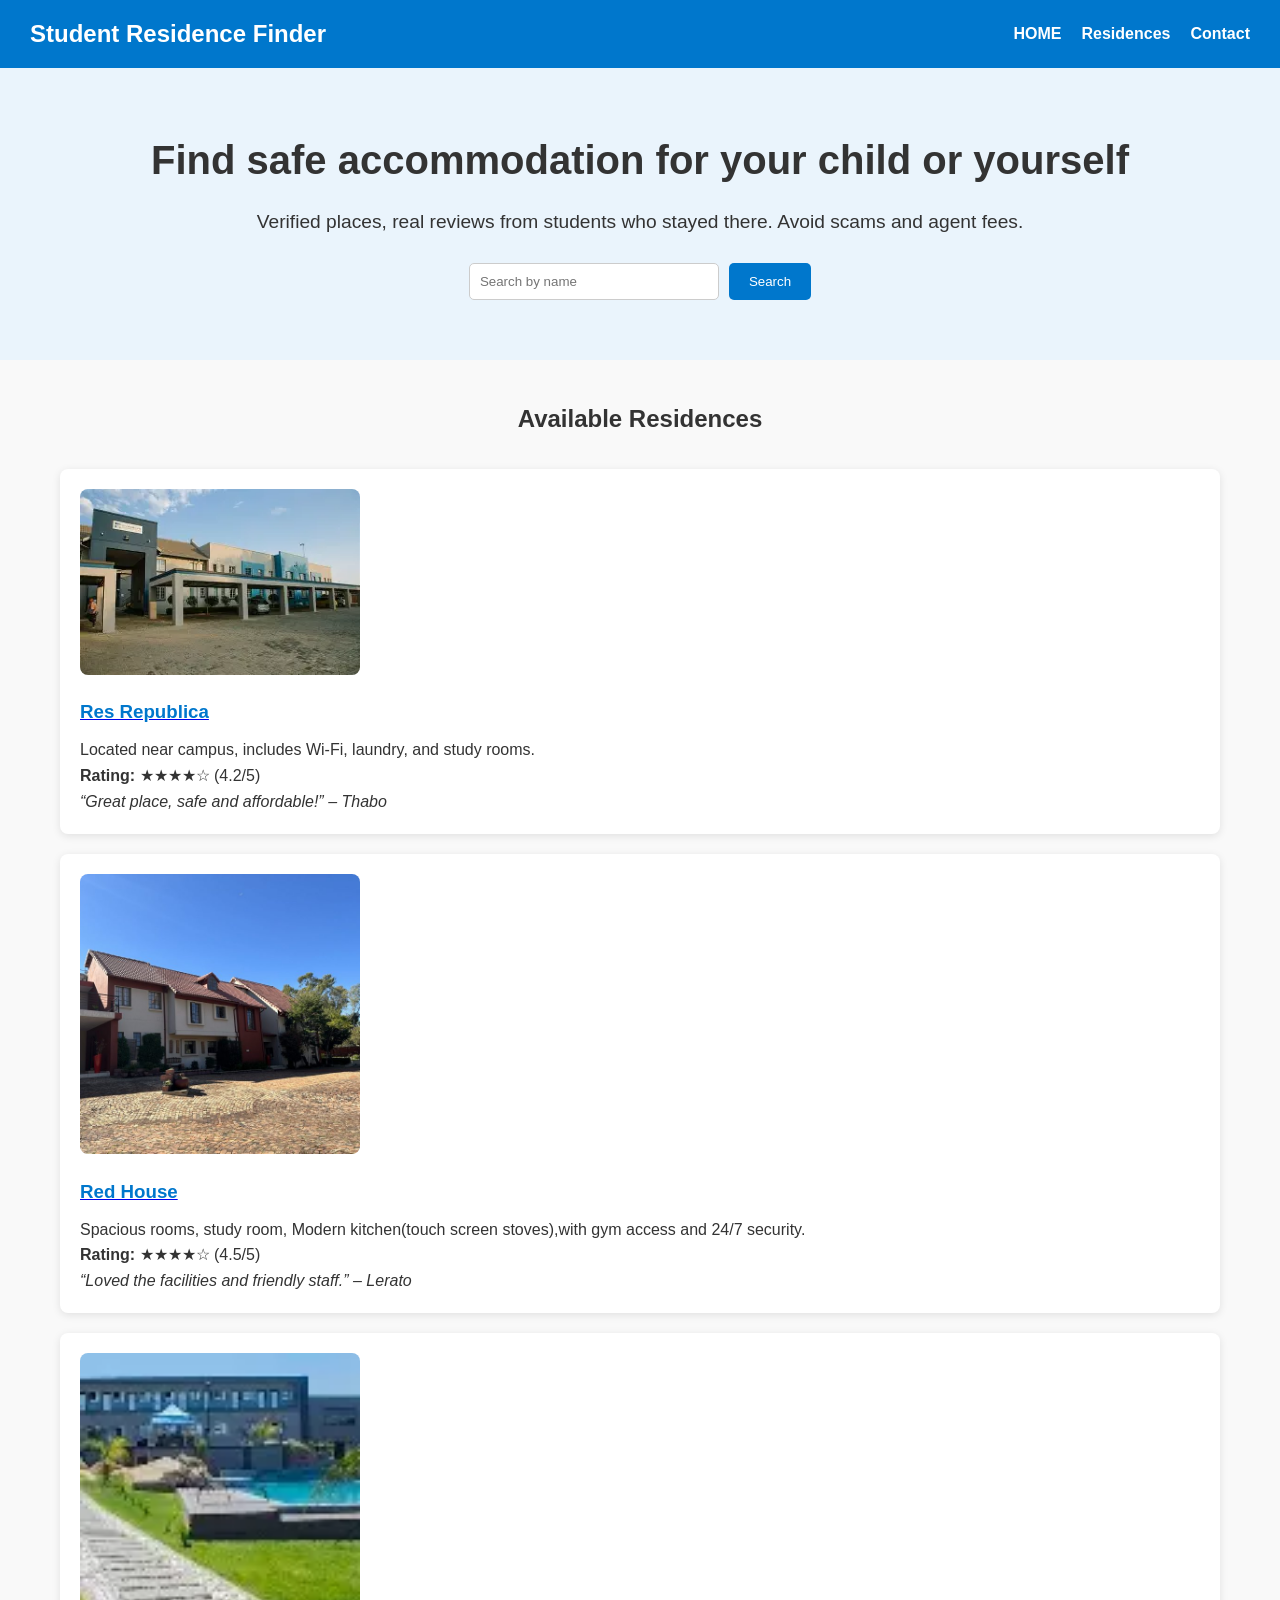
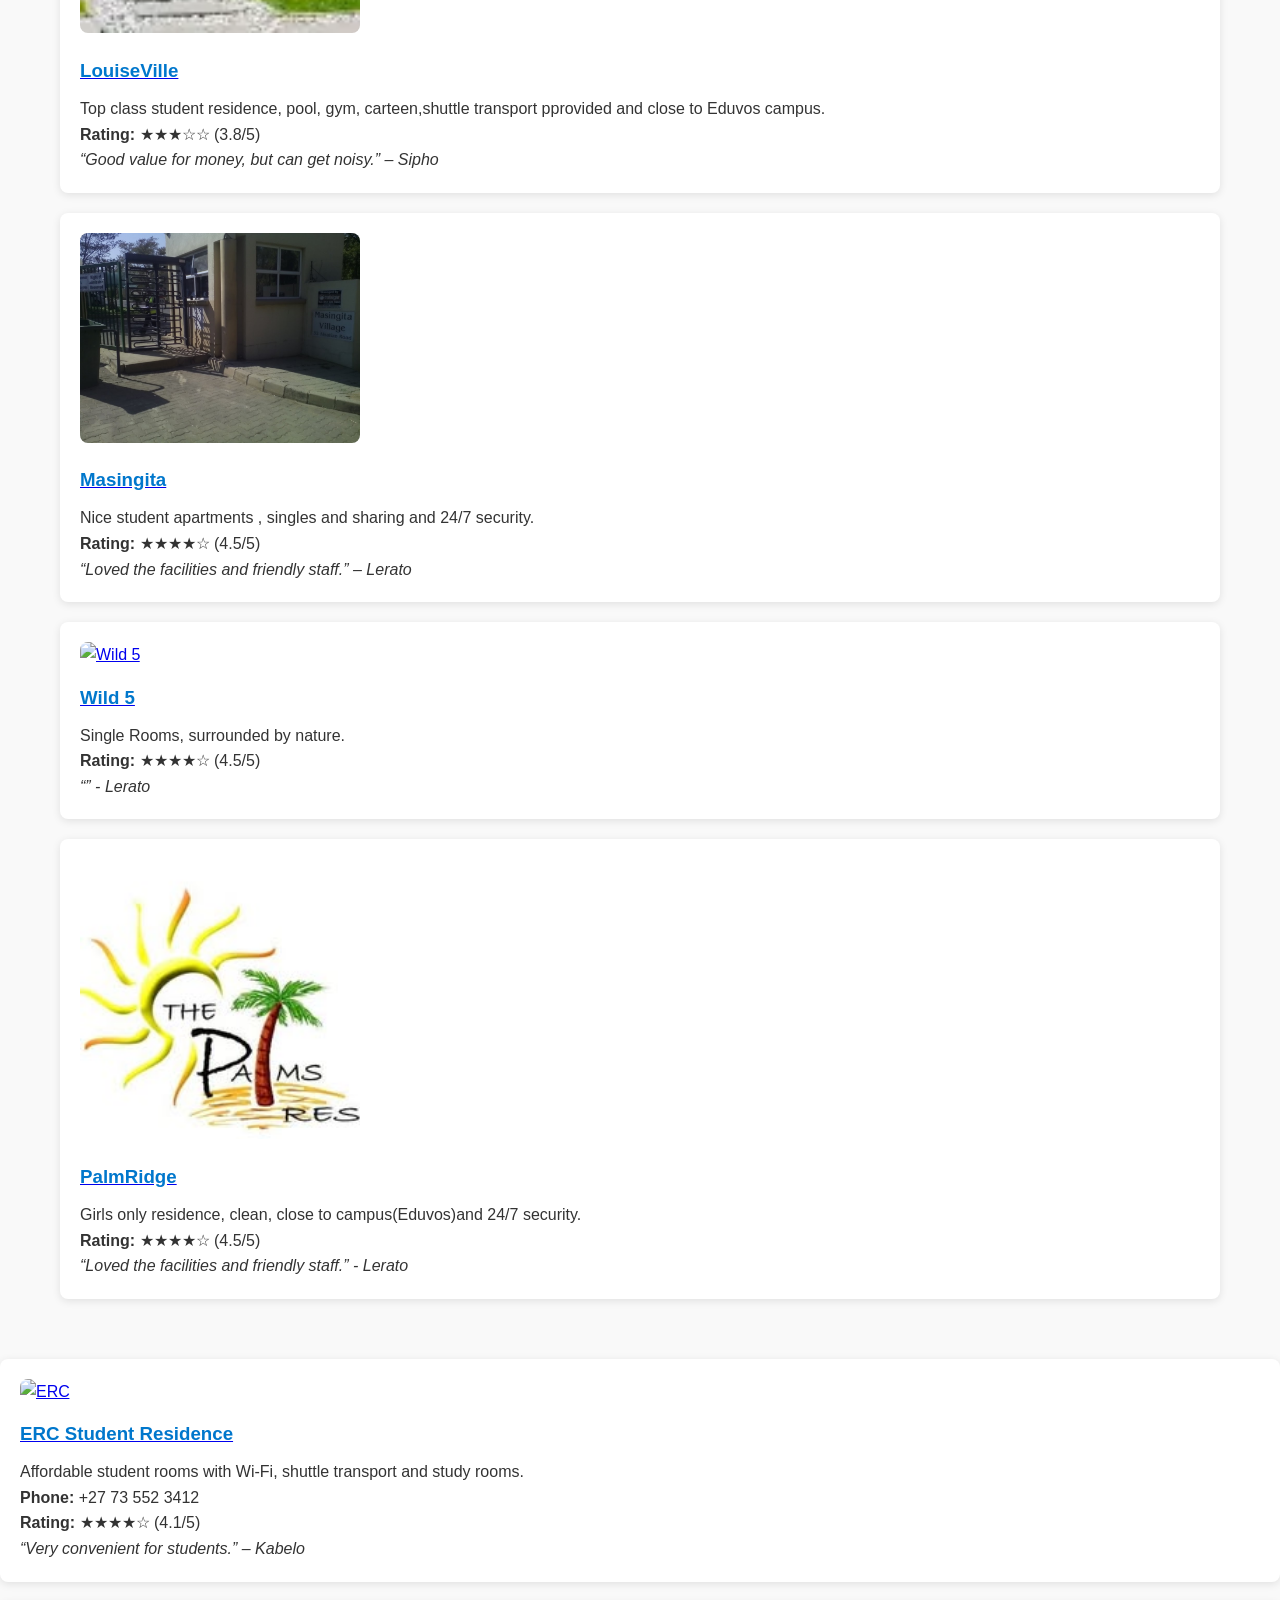
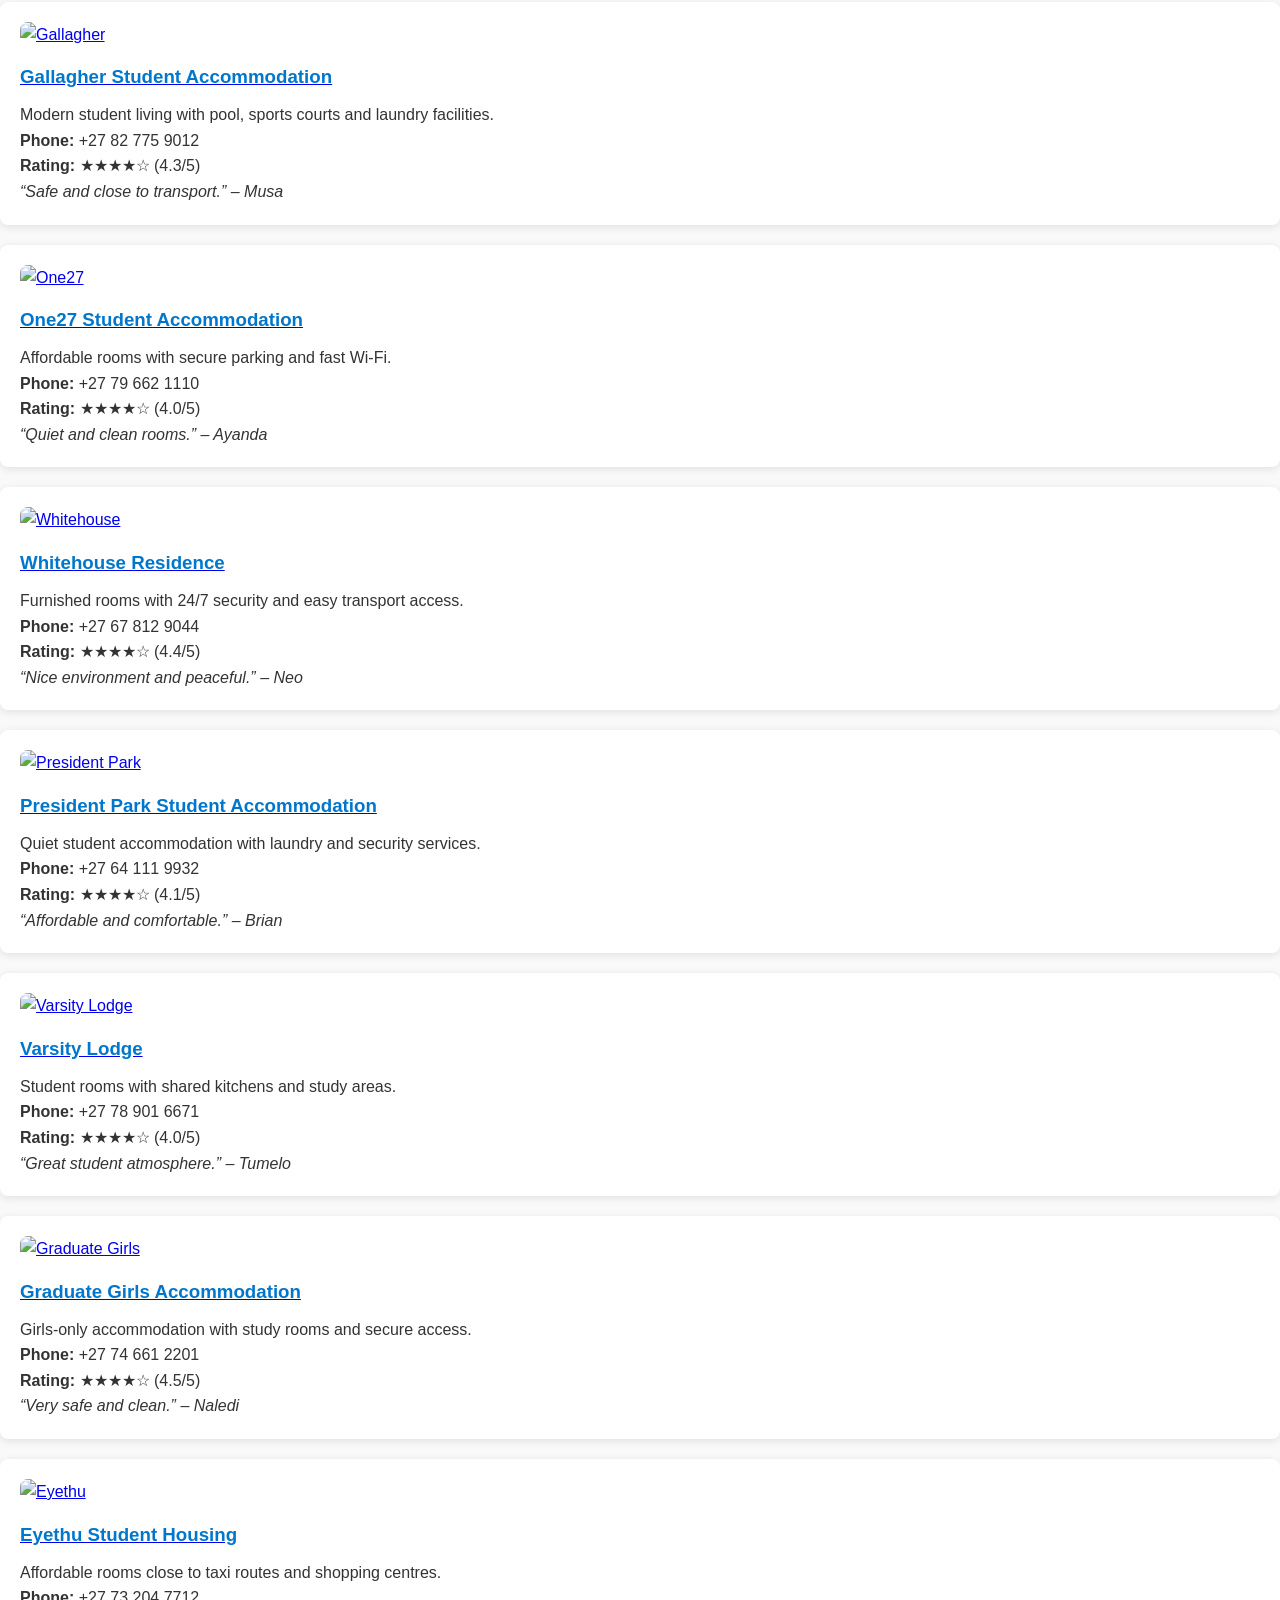
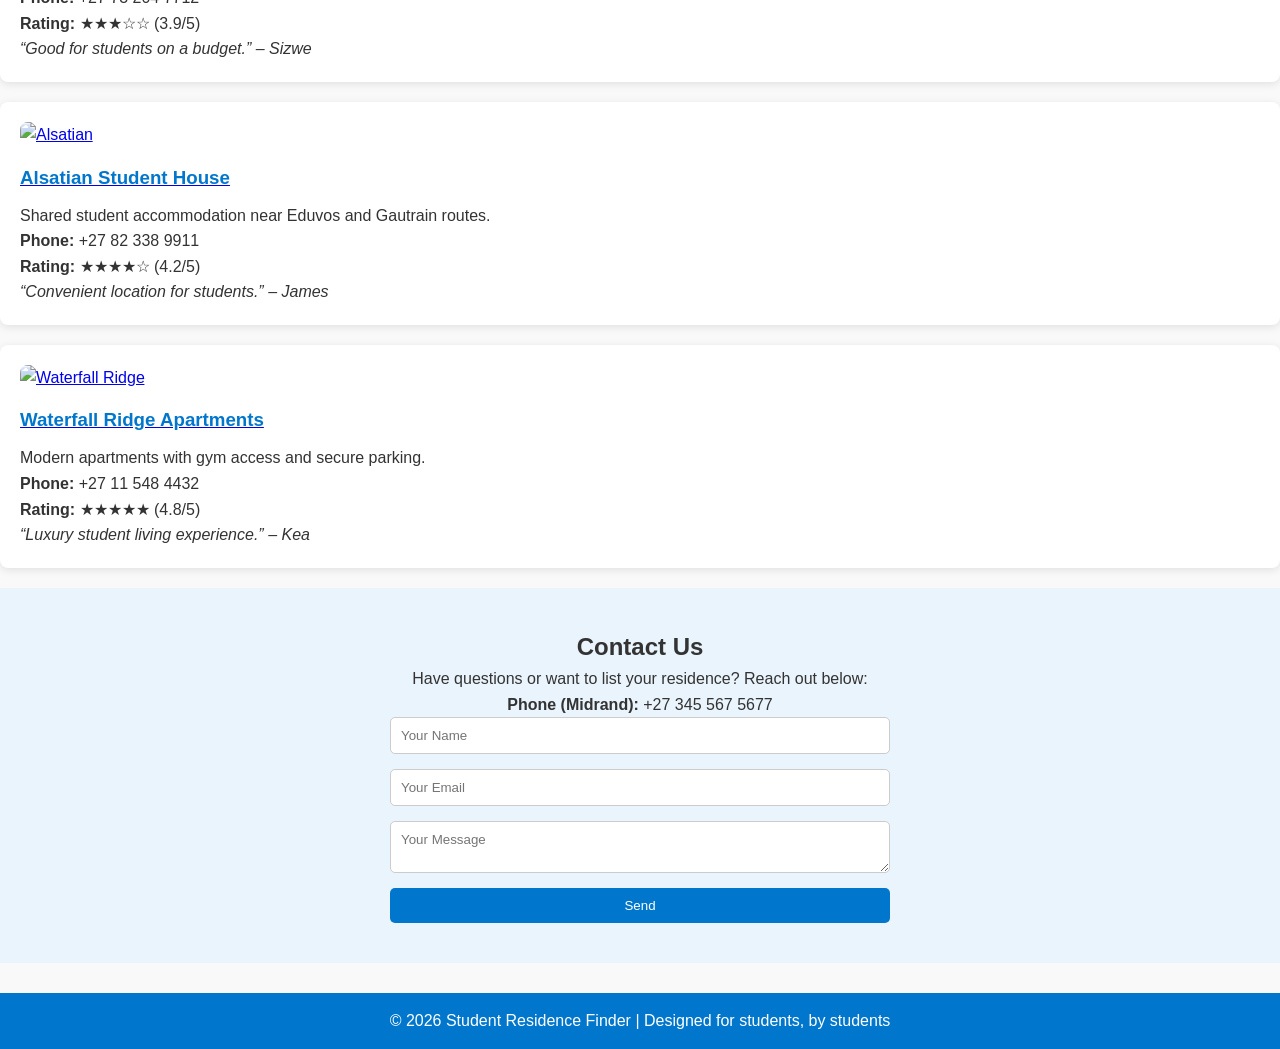
==== commit 26cf19dc: "update search bar" ====
--- a/index.html
+++ b/index.html
@@ -22,7 +22,7 @@
         <p>Verified places, real reviews from students who stayed there. Avoid scams and agent fees.</p>
 
         <div class="search-box"> 
-            <input type="text" placeholder="Search by name or area">
+            <input type="text" placeholder="Search by name">
             <button>Search</button>
         </div>
     </section>
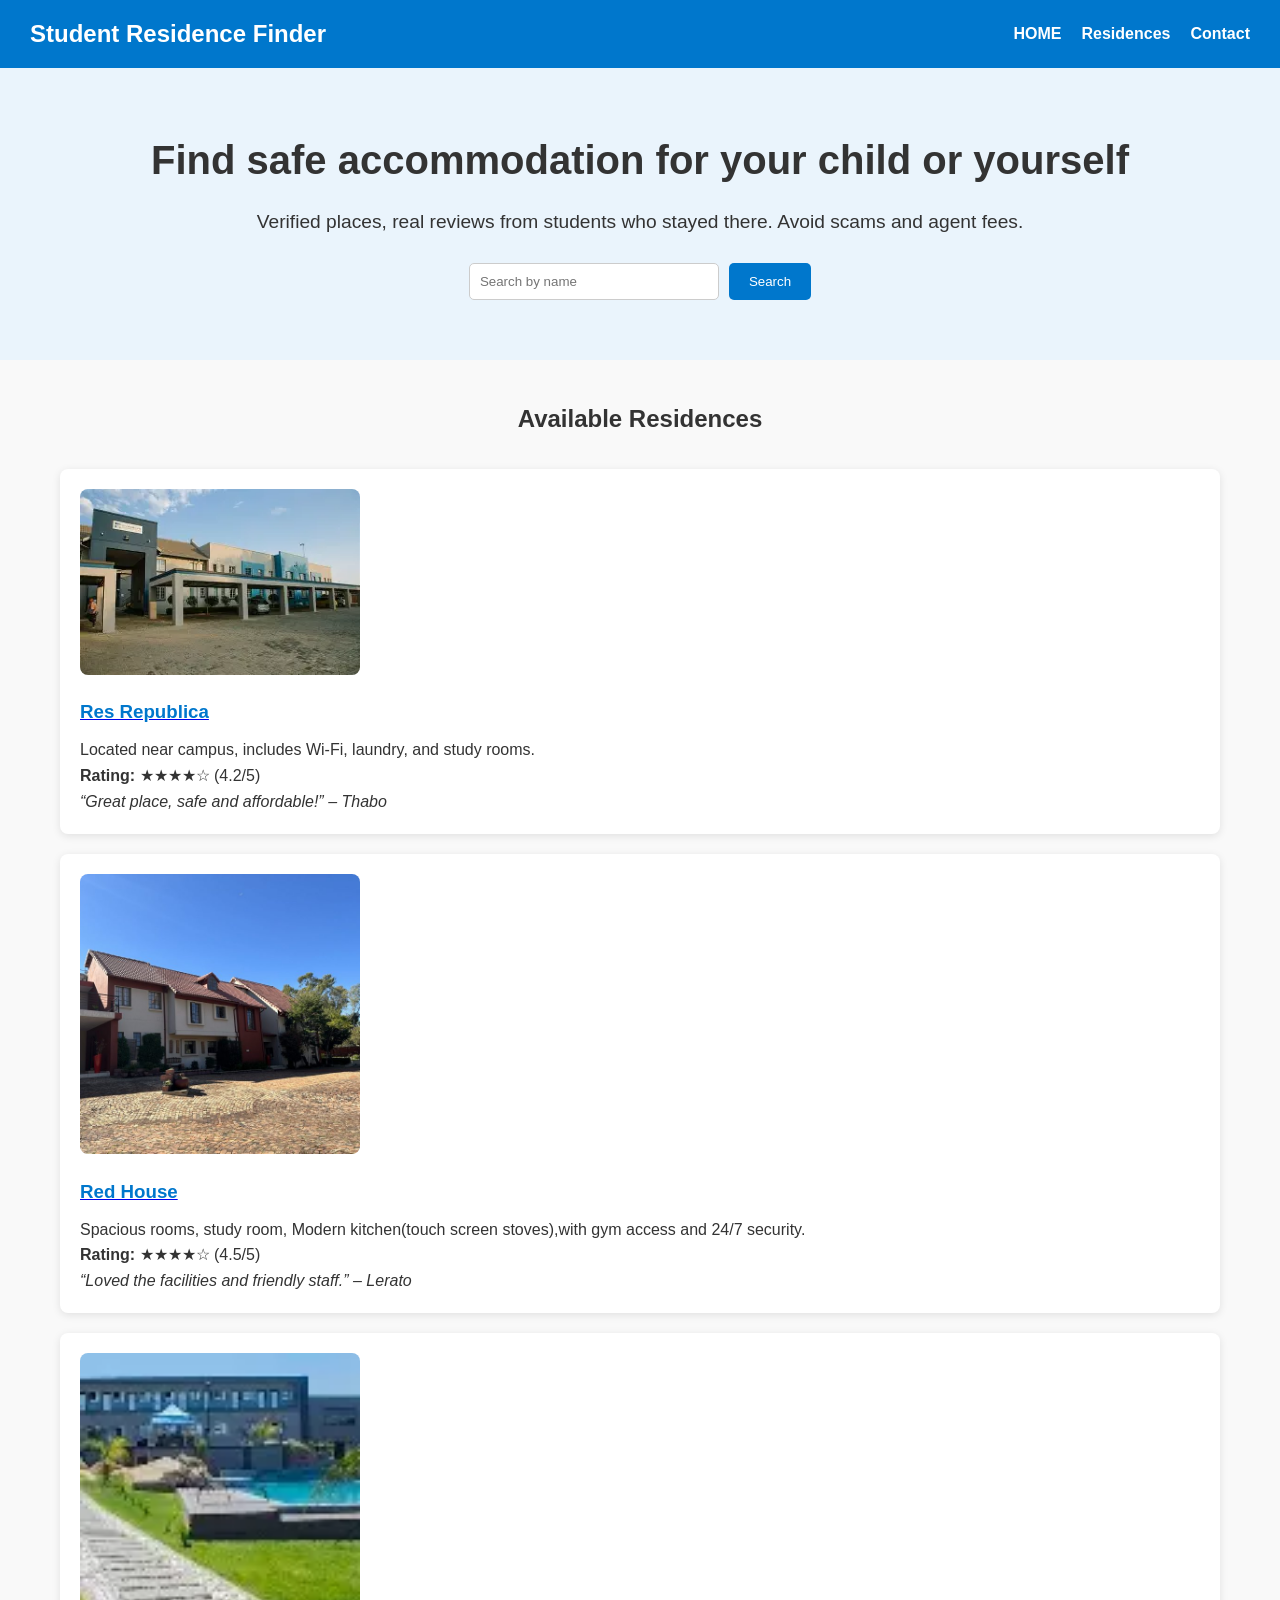
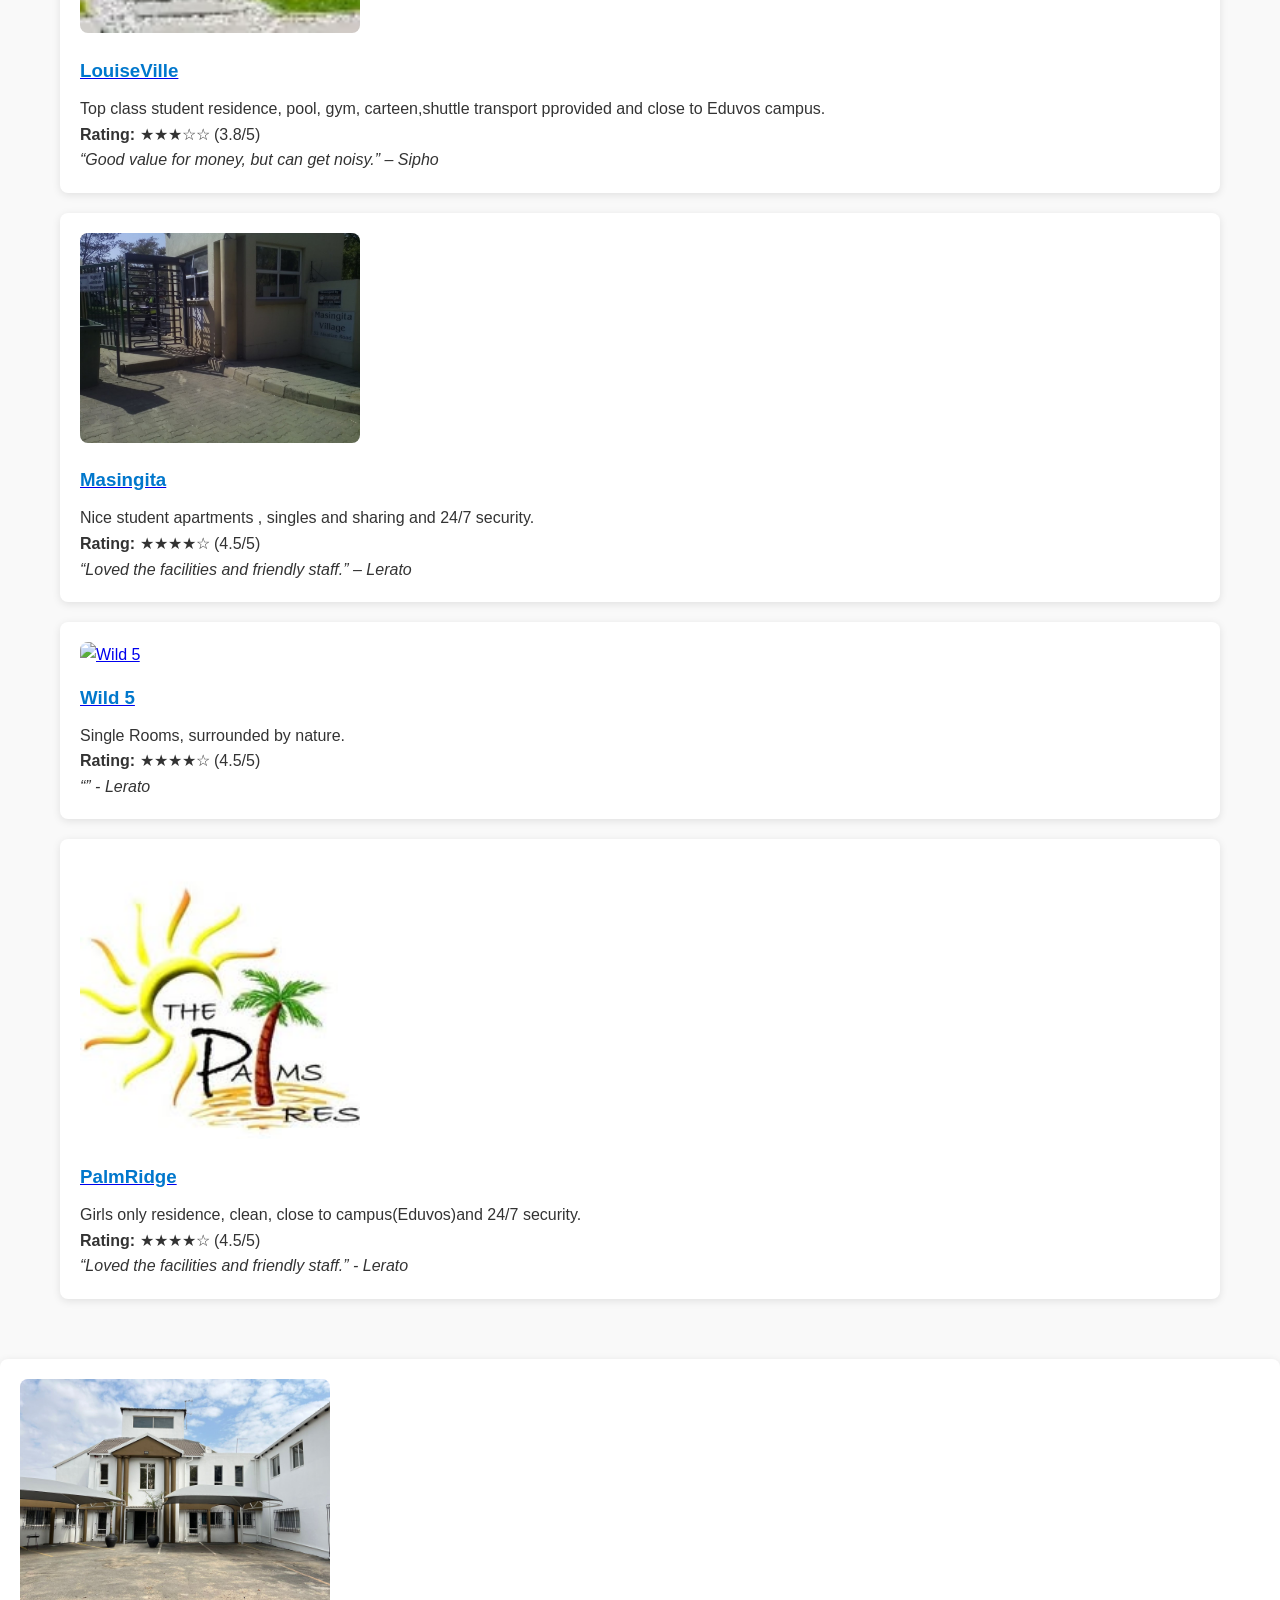
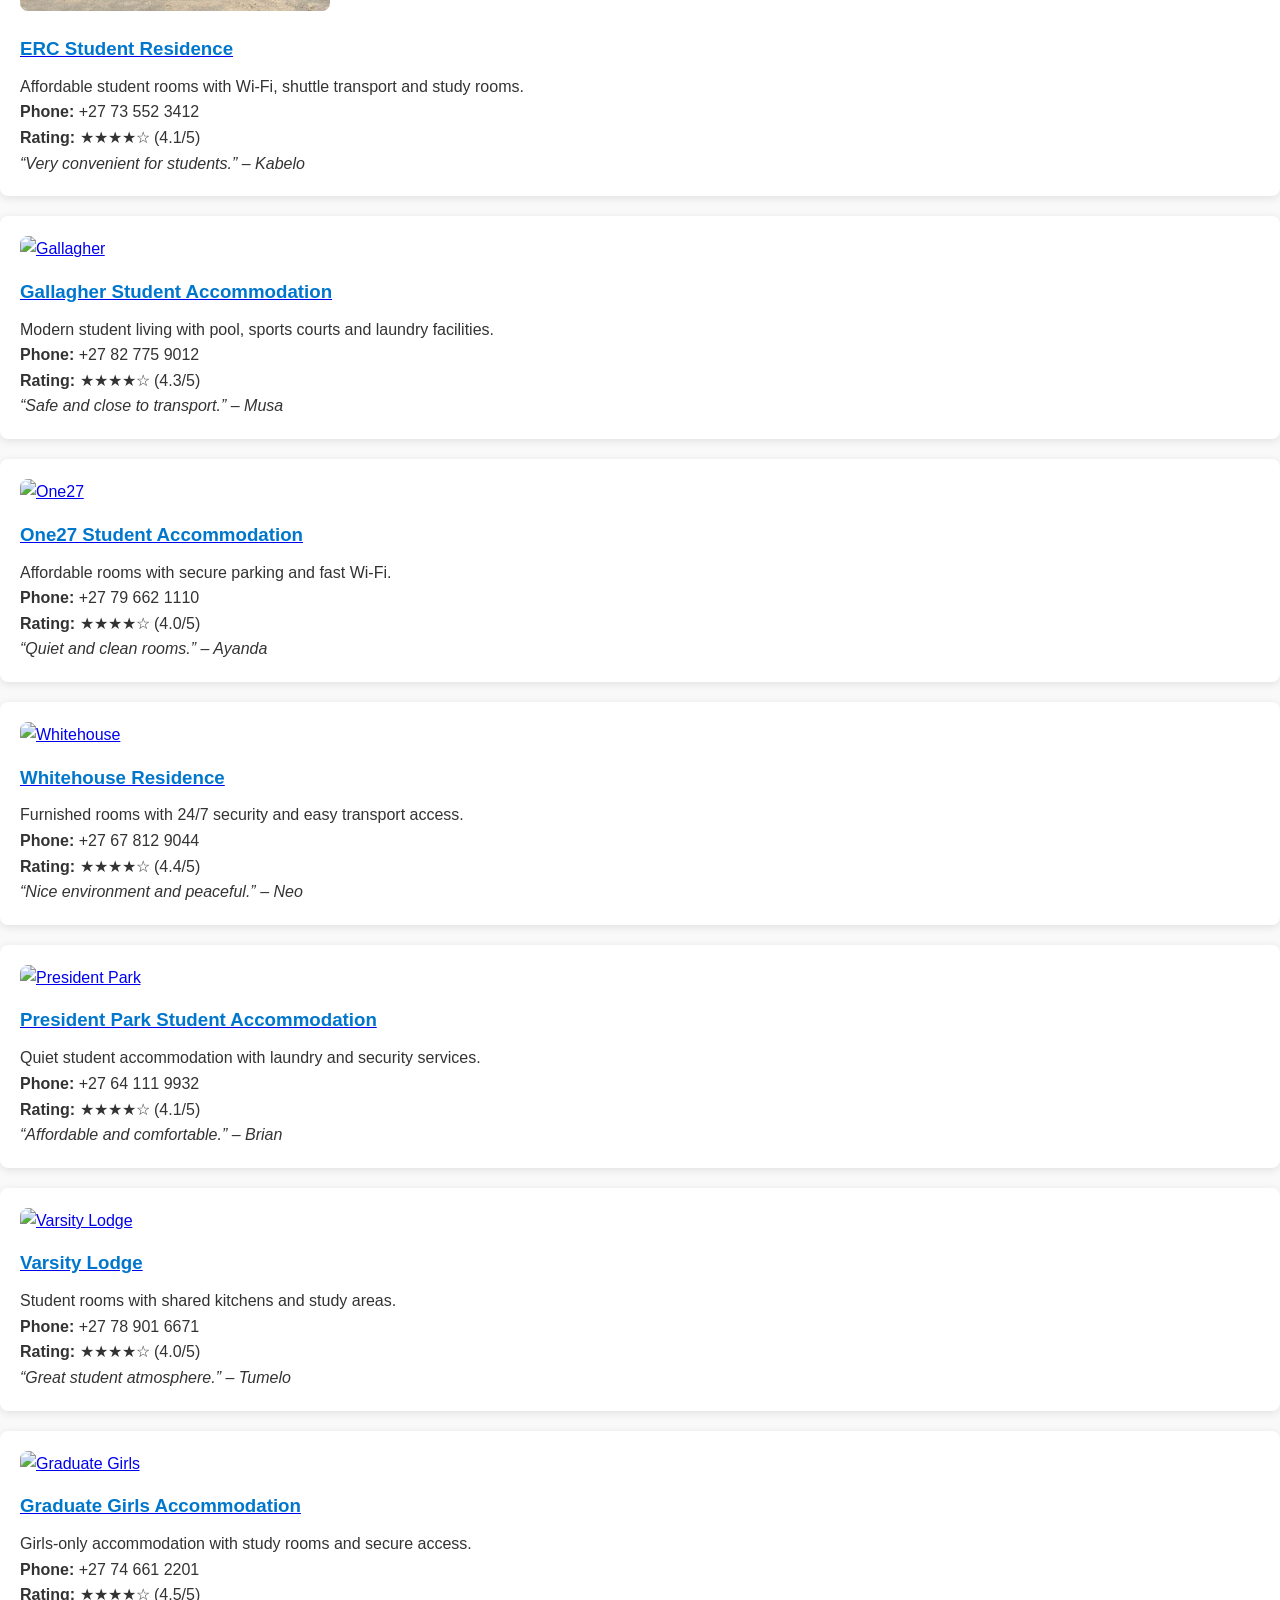
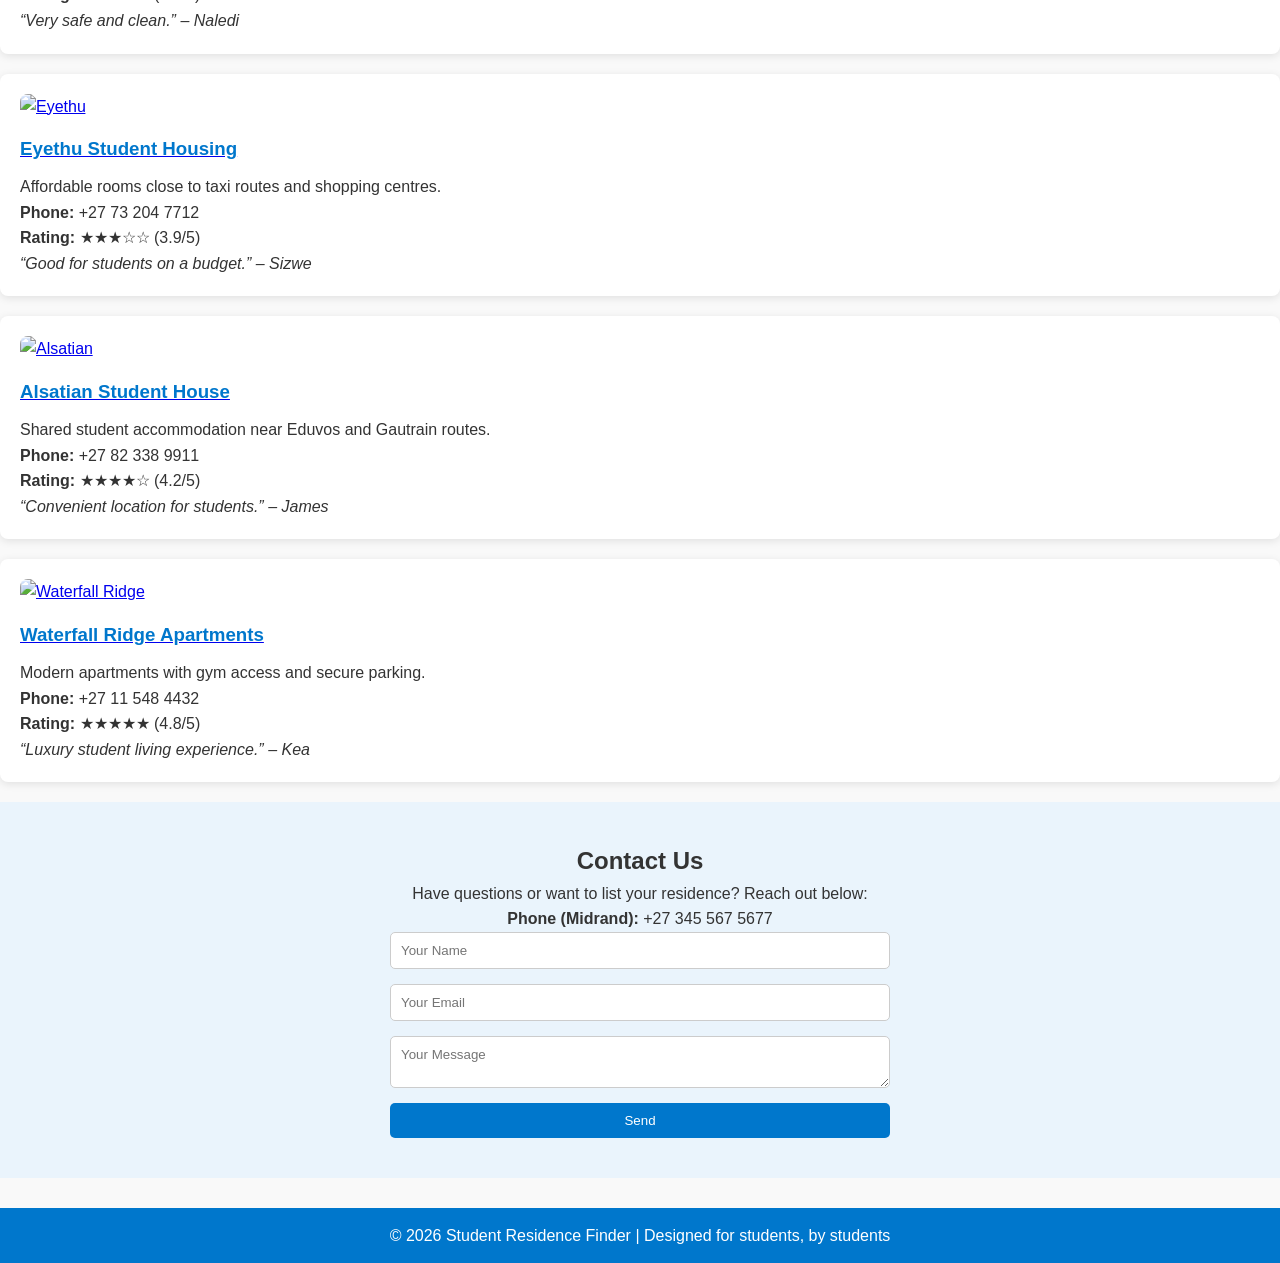
==== commit f55cca03: "res update" ====
--- a/index.html
+++ b/index.html
@@ -90,116 +90,115 @@
         </div>
     </section>
         
-    
-<div class="residence-card">
-    <a href="erc.html">
-        <img src="erc.jpg" alt="ERC">
-        <h3>ERC Student Residence</h3>
-    </a>
-    <p>Affordable student rooms with Wi-Fi, shuttle transport and study rooms.</p>
-    <p><strong>Phone:</strong> +27 73 552 3412</p>
-    <p><strong>Rating:</strong> ★★★★☆ (4.1/5)</p>
-    <p><em>“Very convenient for students.” – Kabelo</em></p>
-</div>
-
-<div class="residence-card">
-    <a href="gallagher.html">
-        <img src="gallagher.jpg" alt="Gallagher">
-        <h3>Gallagher Student Accommodation</h3>
-    </a>
-    <p>Modern student living with pool, sports courts and laundry facilities.</p>
-    <p><strong>Phone:</strong> +27 82 775 9012</p>
-    <p><strong>Rating:</strong> ★★★★☆ (4.3/5)</p>
-    <p><em>“Safe and close to transport.” – Musa</em></p>
-</div>
-
-<div class="residence-card">
-    <a href="one27.html">
-        <img src="one27.jpg" alt="One27">
-        <h3>One27 Student Accommodation</h3>
-    </a>
-    <p>Affordable rooms with secure parking and fast Wi-Fi.</p>
-    <p><strong>Phone:</strong> +27 79 662 1110</p>
-    <p><strong>Rating:</strong> ★★★★☆ (4.0/5)</p>
-    <p><em>“Quiet and clean rooms.” – Ayanda</em></p>
-</div>
-
-<div class="residence-card">
-    <a href="whitehouse.html">
-        <img src="whitehouse.jpg" alt="Whitehouse">
-        <h3>Whitehouse Residence</h3>
-    </a>
-    <p>Furnished rooms with 24/7 security and easy transport access.</p>
-    <p><strong>Phone:</strong> +27 67 812 9044</p>
-    <p><strong>Rating:</strong> ★★★★☆ (4.4/5)</p>
-    <p><em>“Nice environment and peaceful.” – Neo</em></p>
-</div>
-
-<div class="residence-card">
-    <a href="presidentpark.html">
-        <img src="presidentpark.jpg" alt="President Park">
-        <h3>President Park Student Accommodation</h3>
-    </a>
-    <p>Quiet student accommodation with laundry and security services.</p>
-    <p><strong>Phone:</strong> +27 64 111 9932</p>
-    <p><strong>Rating:</strong> ★★★★☆ (4.1/5)</p>
-    <p><em>“Affordable and comfortable.” – Brian</em></p>
-</div>
-
-<div class="residence-card">
-    <a href="varsity.html">
-        <img src="varsity.jpg" alt="Varsity Lodge">
-        <h3>Varsity Lodge</h3>
-    </a>
-    <p>Student rooms with shared kitchens and study areas.</p>
-    <p><strong>Phone:</strong> +27 78 901 6671</p>
-    <p><strong>Rating:</strong> ★★★★☆ (4.0/5)</p>
-    <p><em>“Great student atmosphere.” – Tumelo</em></p>
-</div>
-
-<div class="residence-card">
-    <a href="girls.html">
-        <img src="girls.jpg" alt="Graduate Girls">
-        <h3>Graduate Girls Accommodation</h3>
-    </a>
-    <p>Girls-only accommodation with study rooms and secure access.</p>
-    <p><strong>Phone:</strong> +27 74 661 2201</p>
-    <p><strong>Rating:</strong> ★★★★☆ (4.5/5)</p>
-    <p><em>“Very safe and clean.” – Naledi</em></p>
-</div>
-
-<div class="residence-card">
-    <a href="eyethu.html">
-        <img src="eyethu.jpg" alt="Eyethu">
-        <h3>Eyethu Student Housing</h3>
-    </a>
-    <p>Affordable rooms close to taxi routes and shopping centres.</p>
-    <p><strong>Phone:</strong> +27 73 204 7712</p>
-    <p><strong>Rating:</strong> ★★★☆☆ (3.9/5)</p>
-    <p><em>“Good for students on a budget.” – Sizwe</em></p>
-</div>
-
-<div class="residence-card">
-    <a href="alsatian.html">
-        <img src="alsatian.jpg" alt="Alsatian">
-        <h3>Alsatian Student House</h3>
-    </a>
-    <p>Shared student accommodation near Eduvos and Gautrain routes.</p>
-    <p><strong>Phone:</strong> +27 82 338 9911</p>
-    <p><strong>Rating:</strong> ★★★★☆ (4.2/5)</p>
-    <p><em>“Convenient location for students.” – James</em></p>
-</div>
-
-<div class="residence-card">
-    <a href="waterfall.html">
-        <img src="waterfall.jpg" alt="Waterfall Ridge">
-        <h3>Waterfall Ridge Apartments</h3>
-    </a>
-    <p>Modern apartments with gym access and secure parking.</p>
-    <p><strong>Phone:</strong> +27 11 548 4432</p>
-    <p><strong>Rating:</strong> ★★★★★ (4.8/5)</p>
-    <p><em>“Luxury student living experience.” – Kea</em></p>
-</div>
+        <div class="residence-card">
+            <a href="Chateau.html">
+                <img src="chateau accommodation.jpg" alt="ERC">
+                <h3>ERC Student Residence</h3>
+            </a>
+            <p>Affordable student rooms with Wi-Fi, shuttle transport and study rooms.</p>
+            <p><strong>Phone:</strong> +27 73 552 3412</p>
+            <p><strong>Rating:</strong> ★★★★☆ (4.1/5)</p>
+            <p><em>“Very convenient for students.” – Kabelo</em></p>
+        </div>
+
+        <div class="residence-card">
+            <a href="gallagher.html">
+                <img src="gallagher.jpg" alt="Gallagher">
+                <h3>Gallagher Student Accommodation</h3>
+            </a>
+            <p>Modern student living with pool, sports courts and laundry facilities.</p>
+            <p><strong>Phone:</strong> +27 82 775 9012</p>
+            <p><strong>Rating:</strong> ★★★★☆ (4.3/5)</p>
+            <p><em>“Safe and close to transport.” – Musa</em></p>
+        </div>
+
+        <div class="residence-card">
+            <a href="one27.html">
+                <img src="one27.jpg" alt="One27">
+                <h3>One27 Student Accommodation</h3>
+            </a>
+            <p>Affordable rooms with secure parking and fast Wi-Fi.</p>
+            <p><strong>Phone:</strong> +27 79 662 1110</p>
+            <p><strong>Rating:</strong> ★★★★☆ (4.0/5)</p>
+            <p><em>“Quiet and clean rooms.” – Ayanda</em></p>
+        </div>
+
+        <div class="residence-card">
+            <a href="whitehouse.html">
+                <img src="whitehouse.jpg" alt="Whitehouse">
+                <h3>Whitehouse Residence</h3>
+            </a>
+            <p>Furnished rooms with 24/7 security and easy transport access.</p>
+            <p><strong>Phone:</strong> +27 67 812 9044</p>
+            <p><strong>Rating:</strong> ★★★★☆ (4.4/5)</p>
+            <p><em>“Nice environment and peaceful.” – Neo</em></p>
+        </div>
+
+        <div class="residence-card">
+            <a href="presidentpark.html">
+                <img src="presidentpark.jpg" alt="President Park">
+                <h3>President Park Student Accommodation</h3>
+            </a>
+            <p>Quiet student accommodation with laundry and security services.</p>
+            <p><strong>Phone:</strong> +27 64 111 9932</p>
+            <p><strong>Rating:</strong> ★★★★☆ (4.1/5)</p>
+            <p><em>“Affordable and comfortable.” – Brian</em></p>
+        </div>
+
+        <div class="residence-card">
+            <a href="varsity.html">
+                <img src="varsity.jpg" alt="Varsity Lodge">
+                <h3>Varsity Lodge</h3>
+            </a>
+            <p>Student rooms with shared kitchens and study areas.</p>
+            <p><strong>Phone:</strong> +27 78 901 6671</p>
+            <p><strong>Rating:</strong> ★★★★☆ (4.0/5)</p>
+            <p><em>“Great student atmosphere.” – Tumelo</em></p>
+        </div>
+
+        <div class="residence-card">
+            <a href="girls.html">
+                <img src="girls.jpg" alt="Graduate Girls">
+                <h3>Graduate Girls Accommodation</h3>
+            </a>
+            <p>Girls-only accommodation with study rooms and secure access.</p>
+            <p><strong>Phone:</strong> +27 74 661 2201</p>
+            <p><strong>Rating:</strong> ★★★★☆ (4.5/5)</p>
+            <p><em>“Very safe and clean.” – Naledi</em></p>
+        </div>
+
+        <div class="residence-card">
+            <a href="eyethu.html">
+                <img src="eyethu.jpg" alt="Eyethu">
+                <h3>Eyethu Student Housing</h3>
+            </a>
+            <p>Affordable rooms close to taxi routes and shopping centres.</p>
+            <p><strong>Phone:</strong> +27 73 204 7712</p>
+            <p><strong>Rating:</strong> ★★★☆☆ (3.9/5)</p>
+            <p><em>“Good for students on a budget.” – Sizwe</em></p>
+        </div>
+
+        <div class="residence-card">
+            <a href="alsatian.html">
+                <img src="alsatian.jpg" alt="Alsatian">
+                <h3>Alsatian Student House</h3>
+            </a>
+            <p>Shared student accommodation near Eduvos and Gautrain routes.</p>
+            <p><strong>Phone:</strong> +27 82 338 9911</p>
+            <p><strong>Rating:</strong> ★★★★☆ (4.2/5)</p>
+            <p><em>“Convenient location for students.” – James</em></p>
+        </div>
+
+        <div class="residence-card">
+            <a href="waterfall.html">
+                <img src="waterfall.jpg" alt="Waterfall Ridge">
+                <h3>Waterfall Ridge Apartments</h3>
+            </a>
+            <p>Modern apartments with gym access and secure parking.</p>
+            <p><strong>Phone:</strong> +27 11 548 4432</p>
+            <p><strong>Rating:</strong> ★★★★★ (4.8/5)</p>
+            <p><em>“Luxury student living experience.” – Kea</em></p>
+        </div>
  <section id="contact" class="contact">
         <h2>Contact Us</h2>
         <p>Have questions or want to list your residence? Reach out below:</p>
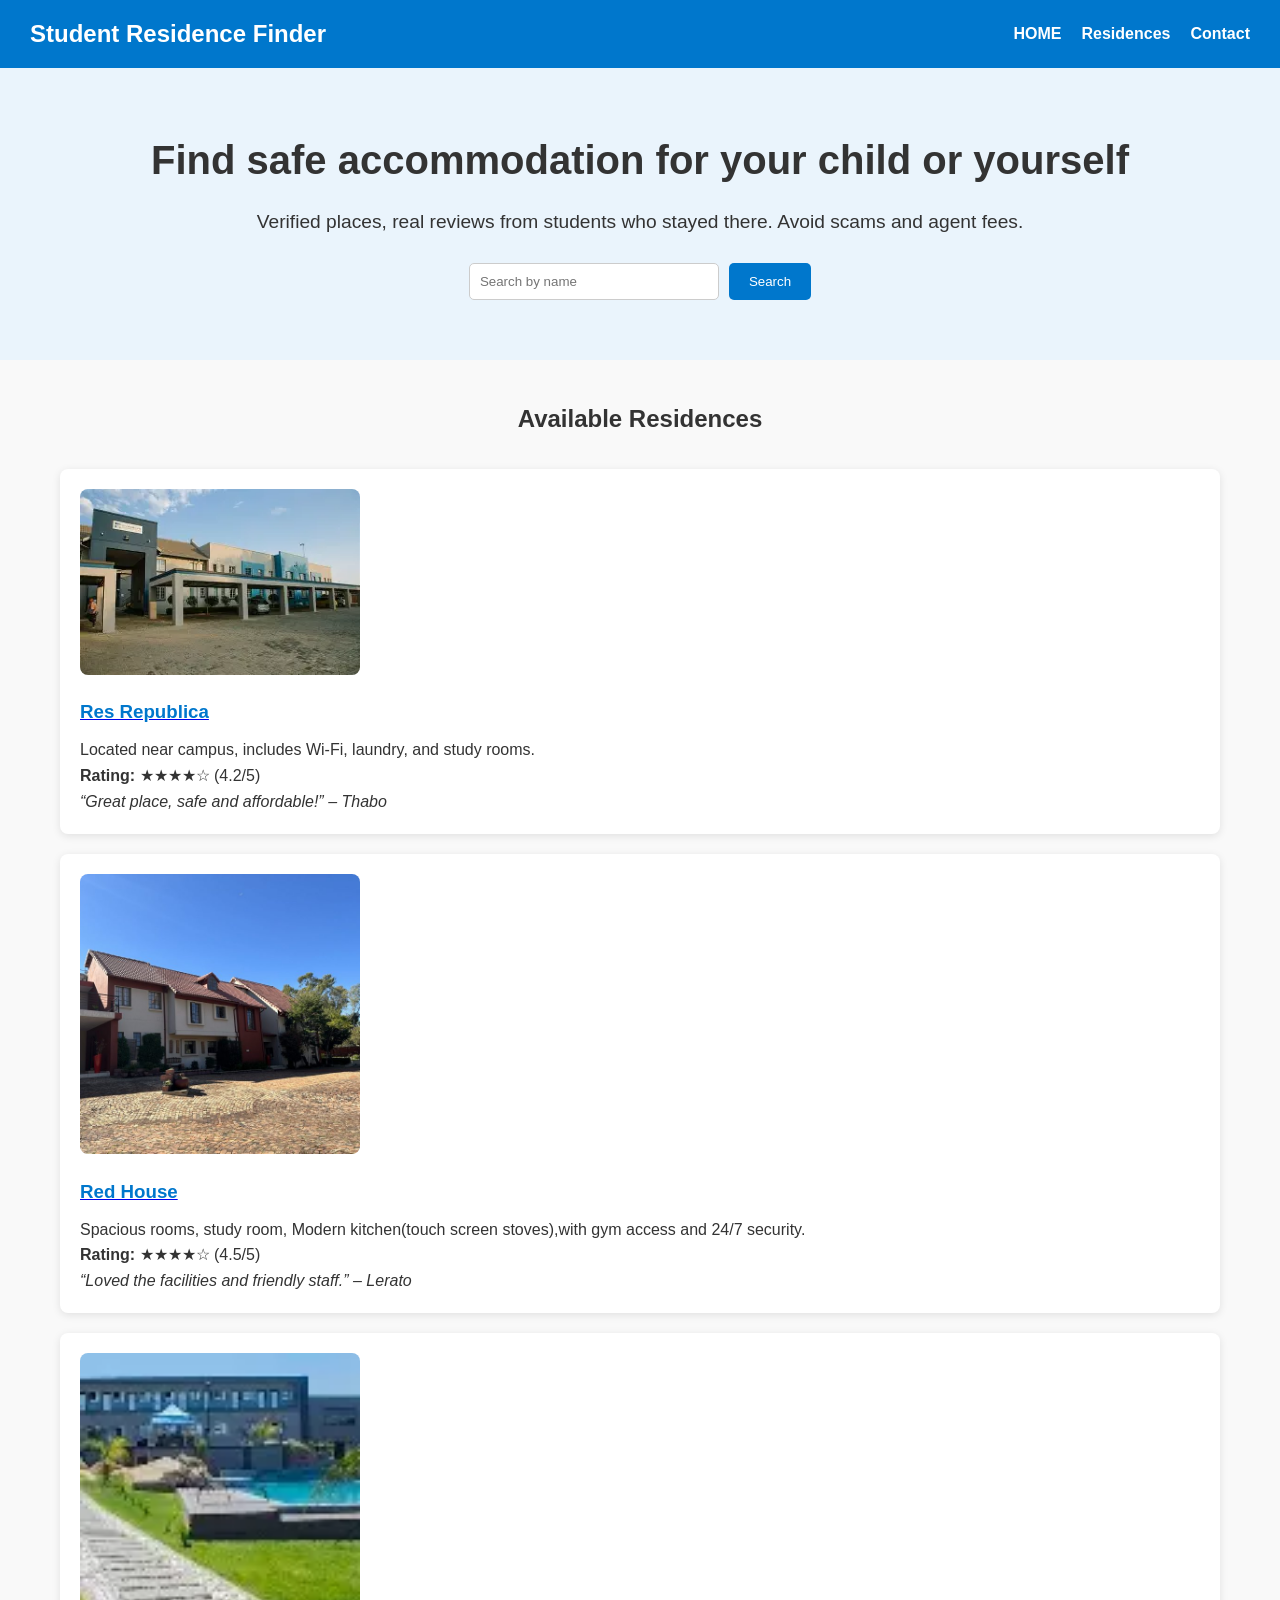
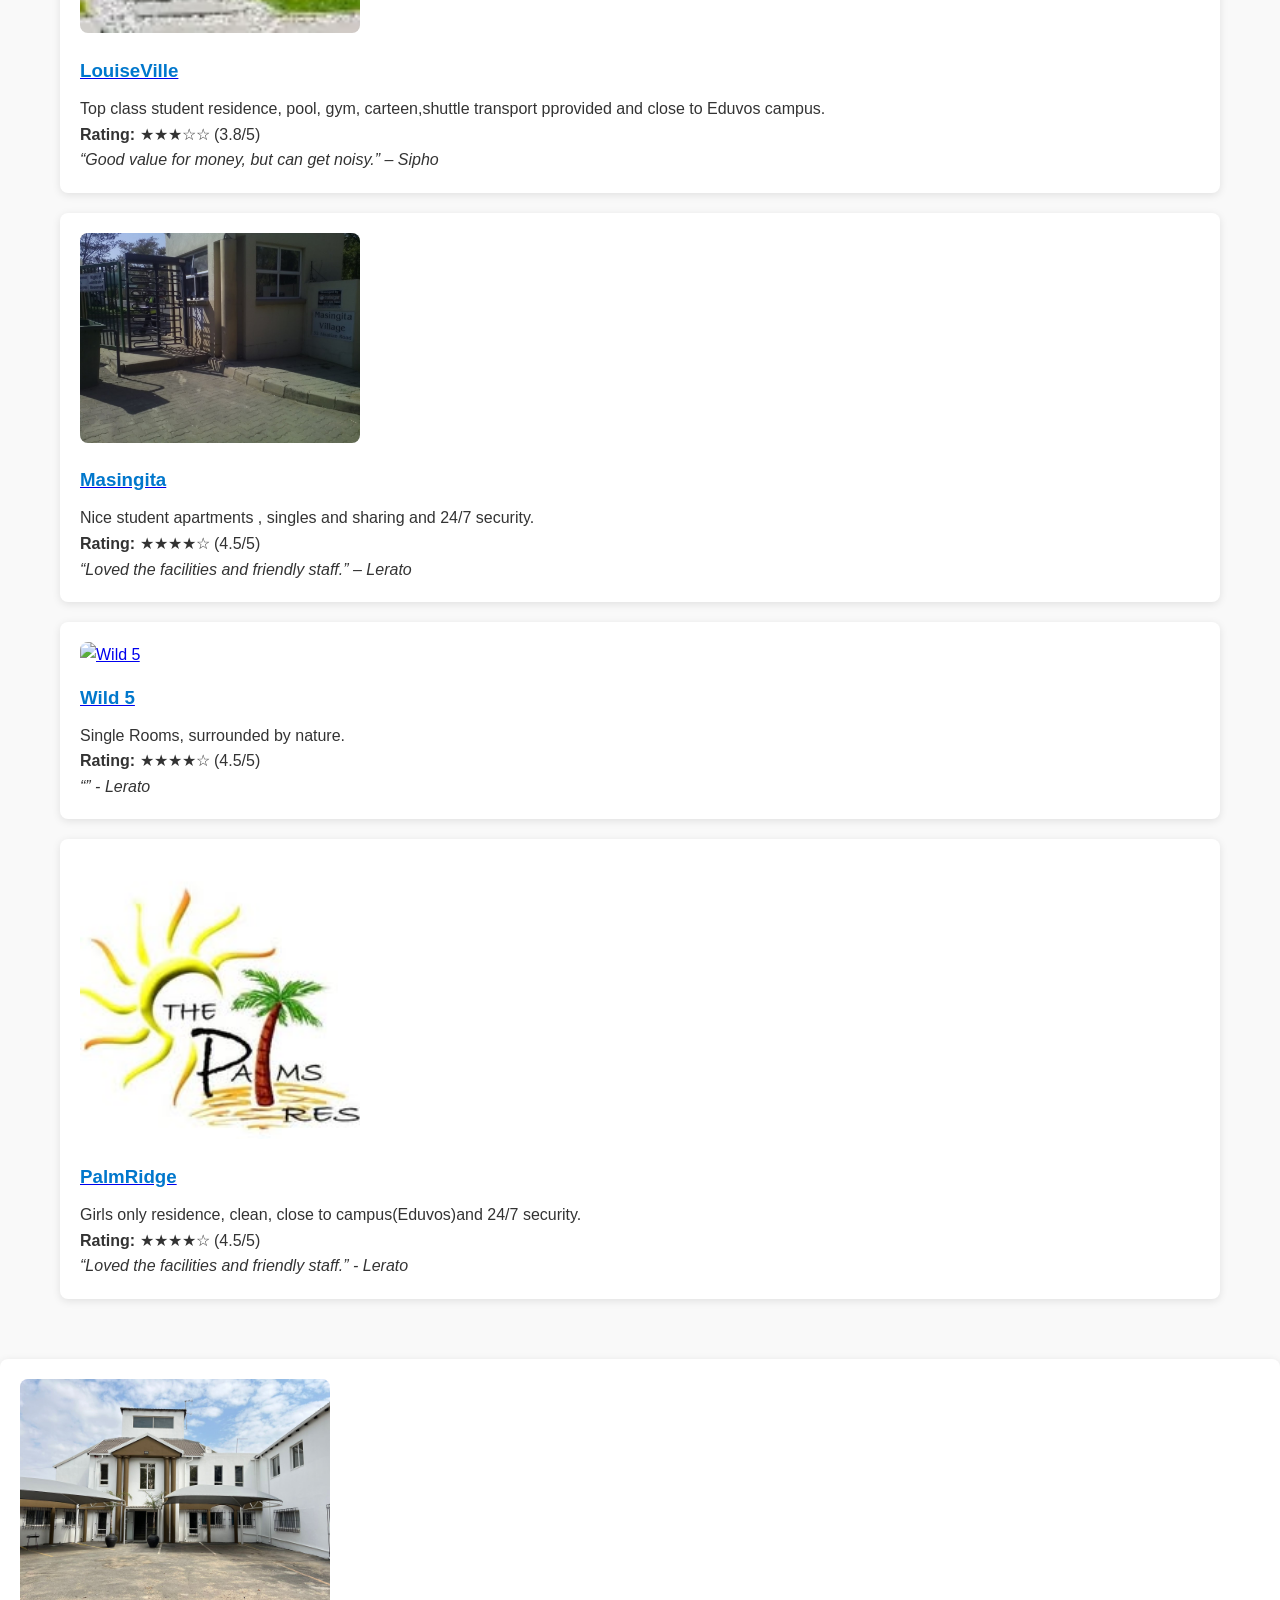
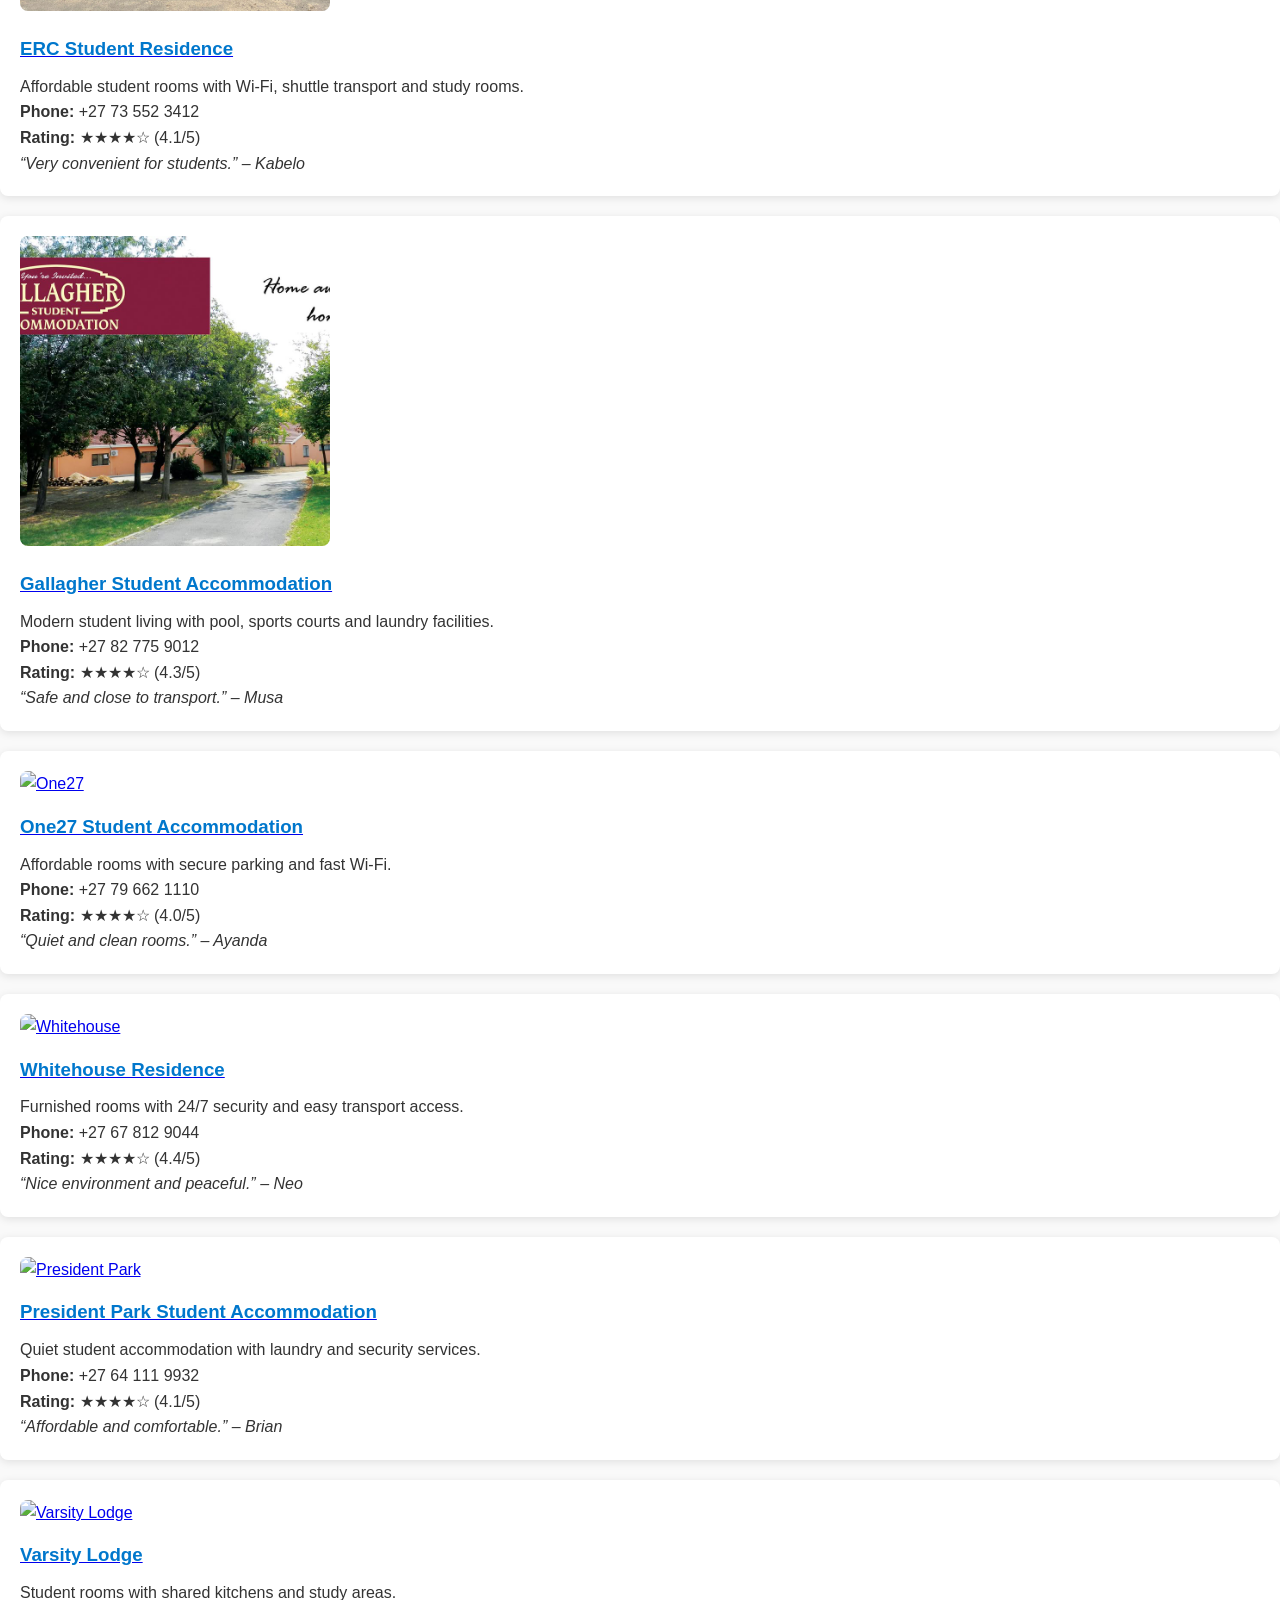
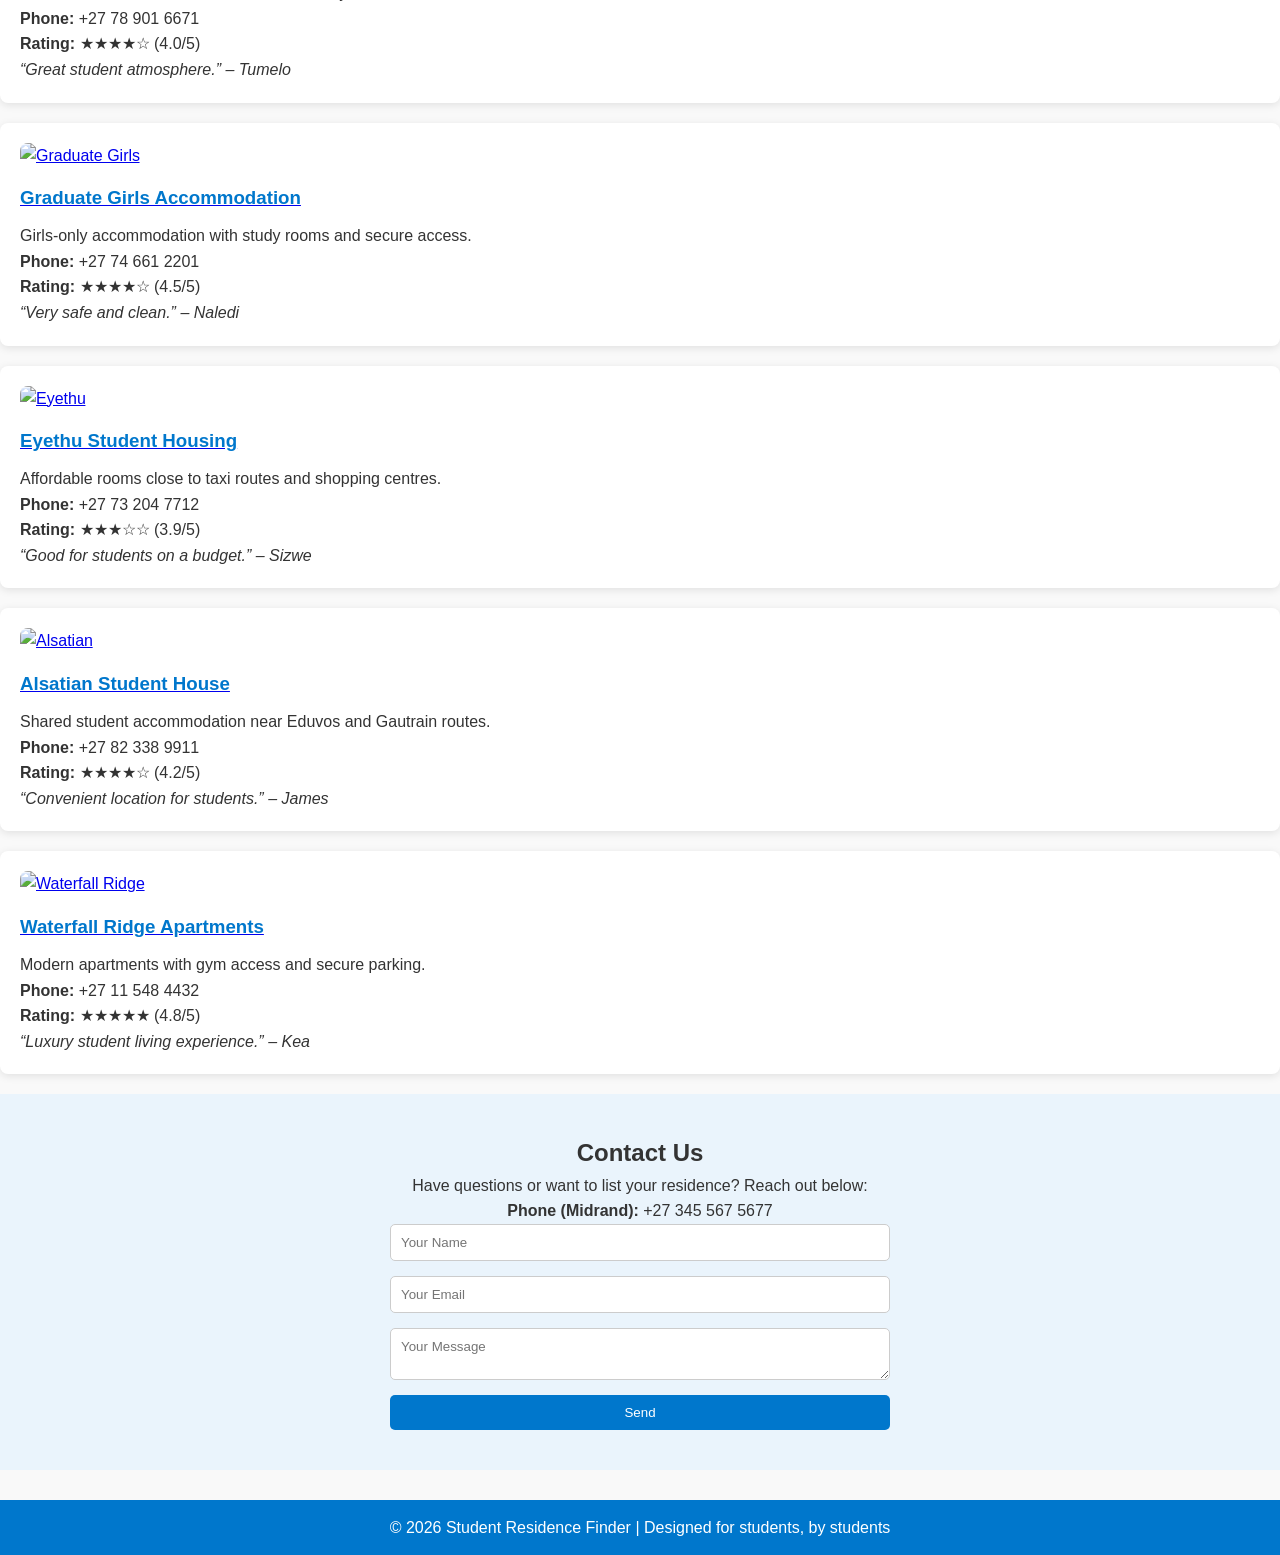
==== commit b007931e: "update" ====
--- a/index.html
+++ b/index.html
@@ -103,7 +103,7 @@
 
         <div class="residence-card">
             <a href="gallagher.html">
-                <img src="gallagher.jpg" alt="Gallagher">
+                <img src="galla.jpg" alt="Gallagher">
                 <h3>Gallagher Student Accommodation</h3>
             </a>
             <p>Modern student living with pool, sports courts and laundry facilities.</p>
